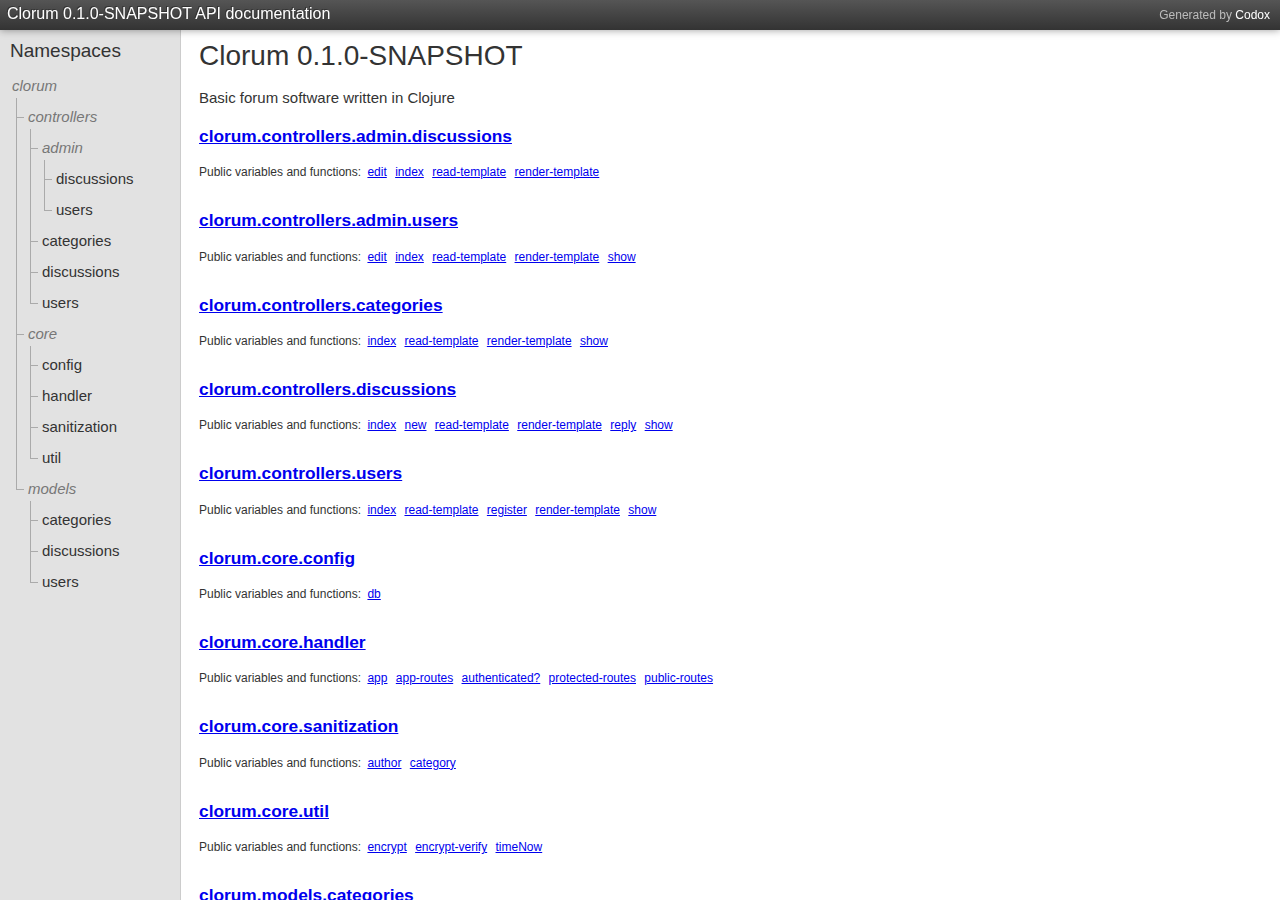
==== doc/index.html @ a508a68e "Add initial documentation" ====
<!DOCTYPE html>
<html><head><meta charset="UTF-8"><link href="css/default.css" rel="stylesheet" type="text/css"><script src="js/jquery.min.js" type="text/javascript"></script><script src="js/page_effects.js" type="text/javascript"></script><title>Clorum 0.1.0-SNAPSHOT API documentation</title></head><body><div id="header"><h2>Generated by <a href="https://github.com/weavejester/codox">Codox</a></h2><h1><a href="index.html">Clorum 0.1.0-SNAPSHOT API documentation</a></h1></div><div class="sidebar" id="namespaces"><h3><a href="index.html"><span class="inner">Namespaces</span></a></h3><ul><li class="depth-1"><div class="no-link"><div class="inner"><span class="tree"><span class="top"></span><span class="bottom"></span></span><span>clorum</span></div></div></li><li class="depth-2"><div class="no-link"><div class="inner"><span class="tree"><span class="top"></span><span class="bottom"></span></span><span>controllers</span></div></div></li><li class="depth-3"><div class="no-link"><div class="inner"><span class="tree"><span class="top"></span><span class="bottom"></span></span><span>admin</span></div></div></li><li class="depth-4 branch"><a href="clorum.controllers.admin.discussions.html"><div class="inner"><span class="tree"><span class="top"></span><span class="bottom"></span></span><span>discussions</span></div></a></li><li class="depth-4"><a href="clorum.controllers.admin.users.html"><div class="inner"><span class="tree"><span class="top"></span><span class="bottom"></span></span><span>users</span></div></a></li><li class="depth-3 branch"><a href="clorum.controllers.categories.html"><div class="inner"><span class="tree" style="top: -83px;"><span class="top" style="height: 92px;"></span><span class="bottom"></span></span><span>categories</span></div></a></li><li class="depth-3 branch"><a href="clorum.controllers.discussions.html"><div class="inner"><span class="tree"><span class="top"></span><span class="bottom"></span></span><span>discussions</span></div></a></li><li class="depth-3"><a href="clorum.controllers.users.html"><div class="inner"><span class="tree"><span class="top"></span><span class="bottom"></span></span><span>users</span></div></a></li><li class="depth-2"><div class="no-link"><div class="inner"><span class="tree" style="top: -207px;"><span class="top" style="height: 216px;"></span><span class="bottom"></span></span><span>core</span></div></div></li><li class="depth-3 branch"><a href="clorum.core.config.html"><div class="inner"><span class="tree"><span class="top"></span><span class="bottom"></span></span><span>config</span></div></a></li><li class="depth-3 branch"><a href="clorum.core.handler.html"><div class="inner"><span class="tree"><span class="top"></span><span class="bottom"></span></span><span>handler</span></div></a></li><li class="depth-3 branch"><a href="clorum.core.sanitization.html"><div class="inner"><span class="tree"><span class="top"></span><span class="bottom"></span></span><span>sanitization</span></div></a></li><li class="depth-3"><a href="clorum.core.util.html"><div class="inner"><span class="tree"><span class="top"></span><span class="bottom"></span></span><span>util</span></div></a></li><li class="depth-2"><div class="no-link"><div class="inner"><span class="tree" style="top: -145px;"><span class="top" style="height: 154px;"></span><span class="bottom"></span></span><span>models</span></div></div></li><li class="depth-3 branch"><a href="clorum.models.categories.html"><div class="inner"><span class="tree"><span class="top"></span><span class="bottom"></span></span><span>categories</span></div></a></li><li class="depth-3 branch"><a href="clorum.models.discussions.html"><div class="inner"><span class="tree"><span class="top"></span><span class="bottom"></span></span><span>discussions</span></div></a></li><li class="depth-3"><a href="clorum.models.users.html"><div class="inner"><span class="tree"><span class="top"></span><span class="bottom"></span></span><span>users</span></div></a></li></ul></div><div class="namespace-index" id="content"><h2>Clorum 0.1.0-SNAPSHOT</h2><div class="doc"><p>Basic forum software written in Clojure</p></div><div class="namespace"><h3><a href="clorum.controllers.admin.discussions.html">clorum.controllers.admin.discussions</a></h3><div class="doc"><pre class="plaintext"></pre></div><div class="index"><p>Public variables and functions:</p><ul><li> <a href="clorum.controllers.admin.discussions.html#var-edit">edit</a> </li><li> <a href="clorum.controllers.admin.discussions.html#var-index">index</a> </li><li> <a href="clorum.controllers.admin.discussions.html#var-read-template">read-template</a> </li><li> <a href="clorum.controllers.admin.discussions.html#var-render-template">render-template</a> </li></ul></div></div><div class="namespace"><h3><a href="clorum.controllers.admin.users.html">clorum.controllers.admin.users</a></h3><div class="doc"><pre class="plaintext"></pre></div><div class="index"><p>Public variables and functions:</p><ul><li> <a href="clorum.controllers.admin.users.html#var-edit">edit</a> </li><li> <a href="clorum.controllers.admin.users.html#var-index">index</a> </li><li> <a href="clorum.controllers.admin.users.html#var-read-template">read-template</a> </li><li> <a href="clorum.controllers.admin.users.html#var-render-template">render-template</a> </li><li> <a href="clorum.controllers.admin.users.html#var-show">show</a> </li></ul></div></div><div class="namespace"><h3><a href="clorum.controllers.categories.html">clorum.controllers.categories</a></h3><div class="doc"><pre class="plaintext"></pre></div><div class="index"><p>Public variables and functions:</p><ul><li> <a href="clorum.controllers.categories.html#var-index">index</a> </li><li> <a href="clorum.controllers.categories.html#var-read-template">read-template</a> </li><li> <a href="clorum.controllers.categories.html#var-render-template">render-template</a> </li><li> <a href="clorum.controllers.categories.html#var-show">show</a> </li></ul></div></div><div class="namespace"><h3><a href="clorum.controllers.discussions.html">clorum.controllers.discussions</a></h3><div class="doc"><pre class="plaintext"></pre></div><div class="index"><p>Public variables and functions:</p><ul><li> <a href="clorum.controllers.discussions.html#var-index">index</a> </li><li> <a href="clorum.controllers.discussions.html#var-new">new</a> </li><li> <a href="clorum.controllers.discussions.html#var-read-template">read-template</a> </li><li> <a href="clorum.controllers.discussions.html#var-render-template">render-template</a> </li><li> <a href="clorum.controllers.discussions.html#var-reply">reply</a> </li><li> <a href="clorum.controllers.discussions.html#var-show">show</a> </li></ul></div></div><div class="namespace"><h3><a href="clorum.controllers.users.html">clorum.controllers.users</a></h3><div class="doc"><pre class="plaintext"></pre></div><div class="index"><p>Public variables and functions:</p><ul><li> <a href="clorum.controllers.users.html#var-index">index</a> </li><li> <a href="clorum.controllers.users.html#var-read-template">read-template</a> </li><li> <a href="clorum.controllers.users.html#var-register">register</a> </li><li> <a href="clorum.controllers.users.html#var-render-template">render-template</a> </li><li> <a href="clorum.controllers.users.html#var-show">show</a> </li></ul></div></div><div class="namespace"><h3><a href="clorum.core.config.html">clorum.core.config</a></h3><div class="doc"><pre class="plaintext"></pre></div><div class="index"><p>Public variables and functions:</p><ul><li> <a href="clorum.core.config.html#var-db">db</a> </li></ul></div></div><div class="namespace"><h3><a href="clorum.core.handler.html">clorum.core.handler</a></h3><div class="doc"><pre class="plaintext"></pre></div><div class="index"><p>Public variables and functions:</p><ul><li> <a href="clorum.core.handler.html#var-app">app</a> </li><li> <a href="clorum.core.handler.html#var-app-routes">app-routes</a> </li><li> <a href="clorum.core.handler.html#var-authenticated.3F">authenticated?</a> </li><li> <a href="clorum.core.handler.html#var-protected-routes">protected-routes</a> </li><li> <a href="clorum.core.handler.html#var-public-routes">public-routes</a> </li></ul></div></div><div class="namespace"><h3><a href="clorum.core.sanitization.html">clorum.core.sanitization</a></h3><div class="doc"><pre class="plaintext"></pre></div><div class="index"><p>Public variables and functions:</p><ul><li> <a href="clorum.core.sanitization.html#var-author">author</a> </li><li> <a href="clorum.core.sanitization.html#var-category">category</a> </li></ul></div></div><div class="namespace"><h3><a href="clorum.core.util.html">clorum.core.util</a></h3><div class="doc"><pre class="plaintext"></pre></div><div class="index"><p>Public variables and functions:</p><ul><li> <a href="clorum.core.util.html#var-encrypt">encrypt</a> </li><li> <a href="clorum.core.util.html#var-encrypt-verify">encrypt-verify</a> </li><li> <a href="clorum.core.util.html#var-timeNow">timeNow</a> </li></ul></div></div><div class="namespace"><h3><a href="clorum.models.categories.html">clorum.models.categories</a></h3><div class="doc"><pre class="plaintext"></pre></div><div class="index"><p>Public variables and functions:</p><ul><li> <a href="clorum.models.categories.html#var-all">all</a> </li><li> <a href="clorum.models.categories.html#var-get">get</a> </li></ul></div></div><div class="namespace"><h3><a href="clorum.models.discussions.html">clorum.models.discussions</a></h3><div class="doc"><pre class="plaintext"></pre></div><div class="index"><p>Public variables and functions:</p><ul><li> <a href="clorum.models.discussions.html#var-all">all</a> </li><li> <a href="clorum.models.discussions.html#var-create">create</a> </li><li> <a href="clorum.models.discussions.html#var-create-reply">create-reply</a> </li><li> <a href="clorum.models.discussions.html#var-db-user">db-user</a> </li><li> <a href="clorum.models.discussions.html#var-delete">delete</a> </li><li> <a href="clorum.models.discussions.html#var-get">get</a> </li><li> <a href="clorum.models.discussions.html#var-get-replies">get-replies</a> </li><li> <a href="clorum.models.discussions.html#var-save">save</a> </li><li> <a href="clorum.models.discussions.html#var-verified.3F">verified?</a> </li></ul></div></div><div class="namespace"><h3><a href="clorum.models.users.html">clorum.models.users</a></h3><div class="doc"><pre class="plaintext"></pre></div><div class="index"><p>Public variables and functions:</p><ul><li> <a href="clorum.models.users.html#var-all">all</a> </li><li> <a href="clorum.models.users.html#var-create">create</a> </li><li> <a href="clorum.models.users.html#var-delete">delete</a> </li><li> <a href="clorum.models.users.html#var-get">get</a> </li><li> <a href="clorum.models.users.html#var-get-by-name">get-by-name</a> </li><li> <a href="clorum.models.users.html#var-save">save</a> </li></ul></div></div></div></body></html>
---- doc/css/default.css ----
body {
   font-family: Helvetica, Arial, sans-serif;
   font-size: 15px;
}

pre, code {
   font-family: Monaco, DejaVu Sans Mono, Consolas, monospace;
   font-size: 9pt;
   margin: 15px 0;
}

h2 {
   font-weight: normal;
   font-size: 28px;
   padding: 10px 0 2px 0;
   margin: 0;
}

#header, #content, .sidebar {
   position: fixed;
}

#header {
   top: 0;
   left: 0;
   right: 0;
   height: 20px;
   background: #444;
   color: #fff;
   padding: 5px 7px;
}

#content {
   top: 30px;
   right: 0;
   bottom: 0;
   overflow: auto;
   background: #fff;
   color: #333;
   padding: 0 18px;
}

.sidebar {
   position: fixed;
   top: 30px;
   bottom: 0;
   overflow: auto;
}

#namespaces {
   background: #e2e2e2;
   border-right: solid 1px #cccccc;
   left: 0;
   width: 250px;
}

#vars {
   background: #f2f2f2;
   border-right: solid 1px #cccccc;
   left: 251px;
   width: 200px;
}

.namespace-index {
   left: 251px;
}

.namespace-docs {
   left: 452px;
}

#header {
   background: -moz-linear-gradient(top, #555 0%, #222 100%);
   background: -webkit-linear-gradient(top, #555 0%, #333 100%);
   background: -o-linear-gradient(top, #555 0%, #222 100%);
   background: -ms-linear-gradient(top, #555 0%, #222 100%);
   background: linear-gradient(top, #555 0%, #222 100%);
   box-shadow: 0 0 8px rgba(0, 0, 0, 0.4);
   z-index: 100;
}

#header h1 {
   margin: 0;
   padding: 0;
   font-size: 12pt;
   font-weight: lighter;
   text-shadow: -1px -1px 0px #333;
}

#header a, .sidebar a {
   display: block;
   text-decoration: none;
}

#header a {
   color: #fff;
}

.sidebar a {
   color: #333;
}

#header h2 {
    float: right;
    font-size: 9pt;
    font-weight: normal;
    margin: 3px 3px;
    padding: 0;
    color: #bbb;
}

#header h2 a {
    display: inline;
}

.sidebar h3 {
   margin: 0;
   padding: 10px 10px 0 10px;
   font-size: 19px;
   font-weight: normal;
}

.sidebar ul {
   padding: 0.5em 0em;
   margin: 0;
}

.sidebar li {
   display: block;
   vertical-align: middle;
}

.sidebar li a, .sidebar li .no-link {
    border-left: 3px solid transparent;
    padding: 0 7px;
    white-space: nowrap;
}

.sidebar li .no-link {
    display: block;
    color: #777;
    font-style: italic;
}

.sidebar li .inner {
    display: inline-block;
    padding-top: 7px;
    height: 24px;
}

.sidebar li a, .sidebar li .tree {
    height: 31px;
}

.depth-1 .inner { padding-left: 2px; }
.depth-2 .inner { padding-left: 6px; }
.depth-3 .inner { padding-left: 20px; }
.depth-4 .inner { padding-left: 34px; }
.depth-5 .inner { padding-left: 48px; }
.depth-6 .inner { padding-left: 62px; }

.sidebar li .tree {
    display: block;
    float: left;
    position: relative;
    top: -10px;
    margin: 0 4px 0 0;
    padding: 0;
}

.sidebar li.depth-1 .tree {
    display: none;
}

.sidebar li .tree .top, .sidebar li .tree .bottom {
    display: block;
    margin: 0;
    padding: 0;
    width: 7px;
}

.sidebar li .tree .top {
    border-left: 1px solid #aaa;
    border-bottom: 1px solid #aaa;
    height: 19px;
}

.sidebar li .tree .bottom {
    height: 22px;
}

.sidebar li.branch .tree .bottom {
    border-left: 1px solid #aaa;
}

#namespaces li.current a {
   border-left: 3px solid #a33;
   color: #a33;
}

#vars li.current a {
   border-left: 3px solid #33a;
   color: #33a;
}

#content h3 {
   font-size: 13pt;
   font-weight: bold;
}

.public h3 {
    margin: 0;
    float: left;
}

.usage {
    clear: both;
}

.public {
    margin: 0;
    border-top: 1px solid #e0e0e0;
    padding-top: 14px;
    padding-bottom: 6px;
}

.public:last-child {
   margin-bottom: 20%;
}

.members .public:last-child {
    margin-bottom: 0;
}

.members {
    margin: 15px 0;
}

.members h4 {
    color: #555;
    font-weight: normal;
    font-variant: small-caps;
    margin: 0 0 5px 0;
}

.members .inner {
    padding-top: 5px;
    padding-left: 12px;
    margin-top: 2px;
    margin-left: 7px;
    border-left: 1px solid #bbb;
}

#content .members .inner h3 {
    font-size: 12pt;
}

.members .public {
    border-top: none;
    margin-top: 0;
    padding-top: 6px;
    padding-bottom: 0;
}

.members .public:first-child {
    padding-top: 0;
}

h4.type,
h4.dynamic,
h4.added,
h4.deprecated {
    float: left;
    margin: 3px 10px 15px 0;
    font-size: 15px;
    font-weight: bold;
    font-variant: small-caps;
}

.public h4.type,
.public h4.dynamic,
.public h4.added,
.public h4.deprecated {
    font-size: 13px;
    font-weight: bold;
    margin: 3px 0 0 10px;
}

.members h4.type,
.members h4.added,
.members h4.deprecated {
    margin-top: 1px;
}

h4.type {
    color: #717171;
}

h4.dynamic {
    color: #9933aa;
}

h4.added {
    color: #508820;
}

h4.deprecated {
    color: #880000;
}

.namespace {
    margin-bottom: 30px;
}

.namespace:last-child {
    margin-bottom: 10%;
}

.index {
    padding: 0;
    font-size: 80%;
    margin: 15px 0;
    line-height: 16px;
}

.index * {
    display: inline;
}

.index p {
    padding-right: 3px;
}

.index li {
    padding-right: 5px;
}

.index ul {
    padding-left: 0;
}

.usage code {
    display: block;
    color: #008;
    margin: 2px 0;
}

.usage code:first-child {
    padding-top: 10px;
}

p {
    margin: 15px 0;
}

.public p:first-child, .public pre.plaintext {
    margin-top: 12px;
}

.doc {
    margin: 0 0 26px 0;
    clear: both;
}

.public .doc {
    margin: 0;
}

.namespace-index .doc {
    margin-bottom: 20px;
}

.namespace-index .namespace .doc {
    margin-bottom: 10px;
}

.markdown {
    line-height: 18px;
    font-size: 14px;
}

.doc, .public, .namespace .index {
    max-width: 680px;
    overflow-x: visible;
}

.markdown code, .src-link a {
    background: #f6f6f6;
    border: 1px solid #e4e4e4;
    border-radius: 2px;
}

.markdown pre {
    background: #f4f4f4;
    border: 1px solid #e0e0e0;
    border-radius: 2px;
    padding: 5px 10px;
    margin: 0 10px;
}

.markdown pre code {
    background: transparent;
    border: none;
}

.doc ul, .doc ol {
    padding-left: 30px;
}

.doc table {
    border-collapse: collapse;
    margin: 0 10px;
}

.doc table td, .doc table th {
    border: 1px solid #dddddd;
    padding: 4px 6px;
}

.doc table th {
    background: #f2f2f2;
}

.doc dl {
    margin: 0 10px 20px 10px;
}

.doc dl dt {
    font-weight: bold;
    margin: 0;
    padding: 3px 0;
    border-bottom: 1px solid #ddd;
}

.doc dl dd {
    padding: 5px 0;
    margin: 0 0 5px 10px;
}

.doc abbr {
    border-bottom: 1px dotted #333;
    font-variant: none
    cursor: help;
}

.src-link {
    margin-bottom: 15px;
}

.src-link a {
    font-size: 70%;
    padding: 1px 4px;
    text-decoration: none;
    color: #5555bb;
}
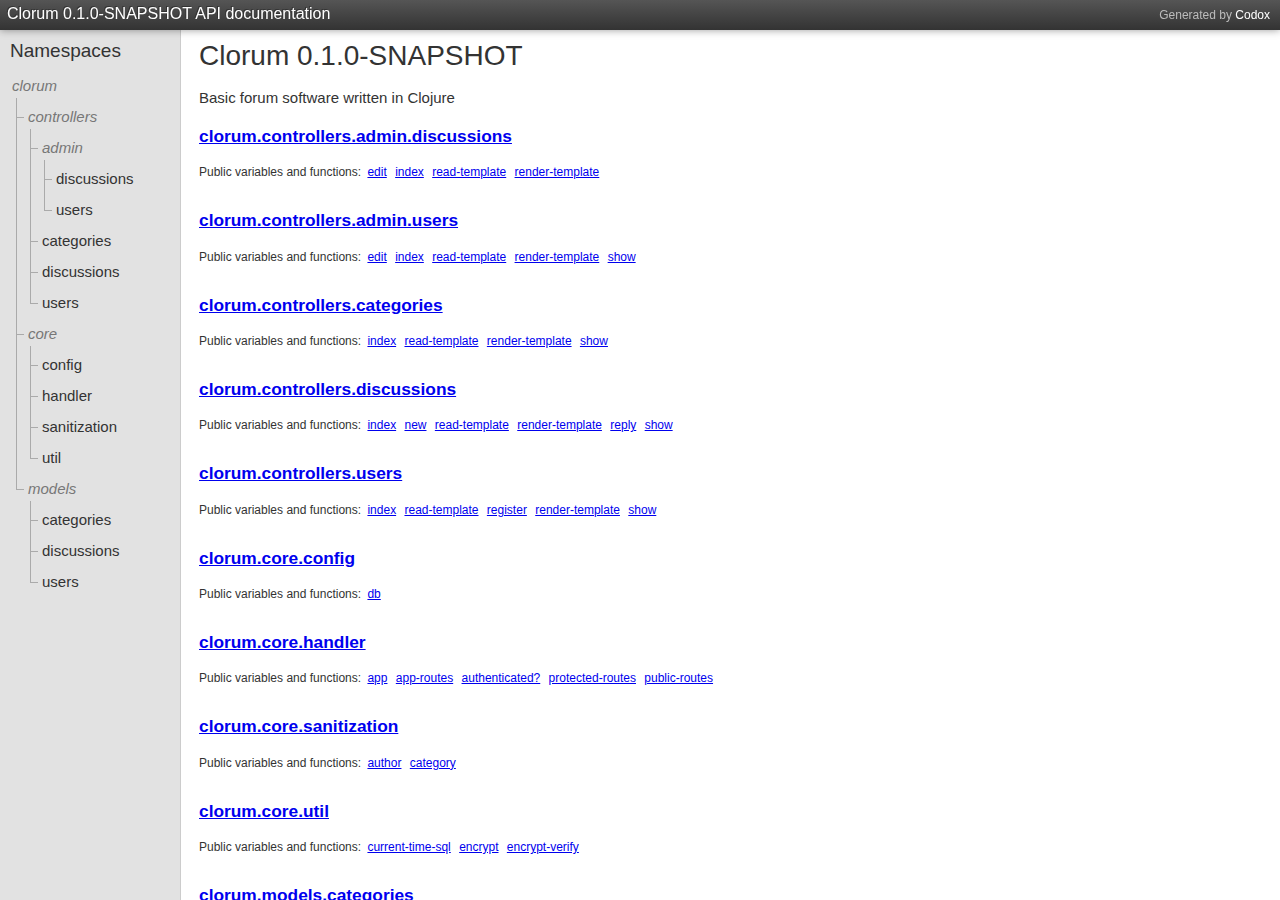
==== commit 95083bde: "Update documentation" ====
--- a/doc/index.html
+++ b/doc/index.html
@@ -1,2 +1,2 @@
 <!DOCTYPE html>
-<html><head><meta charset="UTF-8"><link href="css/default.css" rel="stylesheet" type="text/css"><script src="js/jquery.min.js" type="text/javascript"></script><script src="js/page_effects.js" type="text/javascript"></script><title>Clorum 0.1.0-SNAPSHOT API documentation</title></head><body><div id="header"><h2>Generated by <a href="https://github.com/weavejester/codox">Codox</a></h2><h1><a href="index.html">Clorum 0.1.0-SNAPSHOT API documentation</a></h1></div><div class="sidebar" id="namespaces"><h3><a href="index.html"><span class="inner">Namespaces</span></a></h3><ul><li class="depth-1"><div class="no-link"><div class="inner"><span class="tree"><span class="top"></span><span class="bottom"></span></span><span>clorum</span></div></div></li><li class="depth-2"><div class="no-link"><div class="inner"><span class="tree"><span class="top"></span><span class="bottom"></span></span><span>controllers</span></div></div></li><li class="depth-3"><div class="no-link"><div class="inner"><span class="tree"><span class="top"></span><span class="bottom"></span></span><span>admin</span></div></div></li><li class="depth-4 branch"><a href="clorum.controllers.admin.discussions.html"><div class="inner"><span class="tree"><span class="top"></span><span class="bottom"></span></span><span>discussions</span></div></a></li><li class="depth-4"><a href="clorum.controllers.admin.users.html"><div class="inner"><span class="tree"><span class="top"></span><span class="bottom"></span></span><span>users</span></div></a></li><li class="depth-3 branch"><a href="clorum.controllers.categories.html"><div class="inner"><span class="tree" style="top: -83px;"><span class="top" style="height: 92px;"></span><span class="bottom"></span></span><span>categories</span></div></a></li><li class="depth-3 branch"><a href="clorum.controllers.discussions.html"><div class="inner"><span class="tree"><span class="top"></span><span class="bottom"></span></span><span>discussions</span></div></a></li><li class="depth-3"><a href="clorum.controllers.users.html"><div class="inner"><span class="tree"><span class="top"></span><span class="bottom"></span></span><span>users</span></div></a></li><li class="depth-2"><div class="no-link"><div class="inner"><span class="tree" style="top: -207px;"><span class="top" style="height: 216px;"></span><span class="bottom"></span></span><span>core</span></div></div></li><li class="depth-3 branch"><a href="clorum.core.config.html"><div class="inner"><span class="tree"><span class="top"></span><span class="bottom"></span></span><span>config</span></div></a></li><li class="depth-3 branch"><a href="clorum.core.handler.html"><div class="inner"><span class="tree"><span class="top"></span><span class="bottom"></span></span><span>handler</span></div></a></li><li class="depth-3 branch"><a href="clorum.core.sanitization.html"><div class="inner"><span class="tree"><span class="top"></span><span class="bottom"></span></span><span>sanitization</span></div></a></li><li class="depth-3"><a href="clorum.core.util.html"><div class="inner"><span class="tree"><span class="top"></span><span class="bottom"></span></span><span>util</span></div></a></li><li class="depth-2"><div class="no-link"><div class="inner"><span class="tree" style="top: -145px;"><span class="top" style="height: 154px;"></span><span class="bottom"></span></span><span>models</span></div></div></li><li class="depth-3 branch"><a href="clorum.models.categories.html"><div class="inner"><span class="tree"><span class="top"></span><span class="bottom"></span></span><span>categories</span></div></a></li><li class="depth-3 branch"><a href="clorum.models.discussions.html"><div class="inner"><span class="tree"><span class="top"></span><span class="bottom"></span></span><span>discussions</span></div></a></li><li class="depth-3"><a href="clorum.models.users.html"><div class="inner"><span class="tree"><span class="top"></span><span class="bottom"></span></span><span>users</span></div></a></li></ul></div><div class="namespace-index" id="content"><h2>Clorum 0.1.0-SNAPSHOT</h2><div class="doc"><p>Basic forum software written in Clojure</p></div><div class="namespace"><h3><a href="clorum.controllers.admin.discussions.html">clorum.controllers.admin.discussions</a></h3><div class="doc"><pre class="plaintext"></pre></div><div class="index"><p>Public variables and functions:</p><ul><li> <a href="clorum.controllers.admin.discussions.html#var-edit">edit</a> </li><li> <a href="clorum.controllers.admin.discussions.html#var-index">index</a> </li><li> <a href="clorum.controllers.admin.discussions.html#var-read-template">read-template</a> </li><li> <a href="clorum.controllers.admin.discussions.html#var-render-template">render-template</a> </li></ul></div></div><div class="namespace"><h3><a href="clorum.controllers.admin.users.html">clorum.controllers.admin.users</a></h3><div class="doc"><pre class="plaintext"></pre></div><div class="index"><p>Public variables and functions:</p><ul><li> <a href="clorum.controllers.admin.users.html#var-edit">edit</a> </li><li> <a href="clorum.controllers.admin.users.html#var-index">index</a> </li><li> <a href="clorum.controllers.admin.users.html#var-read-template">read-template</a> </li><li> <a href="clorum.controllers.admin.users.html#var-render-template">render-template</a> </li><li> <a href="clorum.controllers.admin.users.html#var-show">show</a> </li></ul></div></div><div class="namespace"><h3><a href="clorum.controllers.categories.html">clorum.controllers.categories</a></h3><div class="doc"><pre class="plaintext"></pre></div><div class="index"><p>Public variables and functions:</p><ul><li> <a href="clorum.controllers.categories.html#var-index">index</a> </li><li> <a href="clorum.controllers.categories.html#var-read-template">read-template</a> </li><li> <a href="clorum.controllers.categories.html#var-render-template">render-template</a> </li><li> <a href="clorum.controllers.categories.html#var-show">show</a> </li></ul></div></div><div class="namespace"><h3><a href="clorum.controllers.discussions.html">clorum.controllers.discussions</a></h3><div class="doc"><pre class="plaintext"></pre></div><div class="index"><p>Public variables and functions:</p><ul><li> <a href="clorum.controllers.discussions.html#var-index">index</a> </li><li> <a href="clorum.controllers.discussions.html#var-new">new</a> </li><li> <a href="clorum.controllers.discussions.html#var-read-template">read-template</a> </li><li> <a href="clorum.controllers.discussions.html#var-render-template">render-template</a> </li><li> <a href="clorum.controllers.discussions.html#var-reply">reply</a> </li><li> <a href="clorum.controllers.discussions.html#var-show">show</a> </li></ul></div></div><div class="namespace"><h3><a href="clorum.controllers.users.html">clorum.controllers.users</a></h3><div class="doc"><pre class="plaintext"></pre></div><div class="index"><p>Public variables and functions:</p><ul><li> <a href="clorum.controllers.users.html#var-index">index</a> </li><li> <a href="clorum.controllers.users.html#var-read-template">read-template</a> </li><li> <a href="clorum.controllers.users.html#var-register">register</a> </li><li> <a href="clorum.controllers.users.html#var-render-template">render-template</a> </li><li> <a href="clorum.controllers.users.html#var-show">show</a> </li></ul></div></div><div class="namespace"><h3><a href="clorum.core.config.html">clorum.core.config</a></h3><div class="doc"><pre class="plaintext"></pre></div><div class="index"><p>Public variables and functions:</p><ul><li> <a href="clorum.core.config.html#var-db">db</a> </li></ul></div></div><div class="namespace"><h3><a href="clorum.core.handler.html">clorum.core.handler</a></h3><div class="doc"><pre class="plaintext"></pre></div><div class="index"><p>Public variables and functions:</p><ul><li> <a href="clorum.core.handler.html#var-app">app</a> </li><li> <a href="clorum.core.handler.html#var-app-routes">app-routes</a> </li><li> <a href="clorum.core.handler.html#var-authenticated.3F">authenticated?</a> </li><li> <a href="clorum.core.handler.html#var-protected-routes">protected-routes</a> </li><li> <a href="clorum.core.handler.html#var-public-routes">public-routes</a> </li></ul></div></div><div class="namespace"><h3><a href="clorum.core.sanitization.html">clorum.core.sanitization</a></h3><div class="doc"><pre class="plaintext"></pre></div><div class="index"><p>Public variables and functions:</p><ul><li> <a href="clorum.core.sanitization.html#var-author">author</a> </li><li> <a href="clorum.core.sanitization.html#var-category">category</a> </li></ul></div></div><div class="namespace"><h3><a href="clorum.core.util.html">clorum.core.util</a></h3><div class="doc"><pre class="plaintext"></pre></div><div class="index"><p>Public variables and functions:</p><ul><li> <a href="clorum.core.util.html#var-encrypt">encrypt</a> </li><li> <a href="clorum.core.util.html#var-encrypt-verify">encrypt-verify</a> </li><li> <a href="clorum.core.util.html#var-timeNow">timeNow</a> </li></ul></div></div><div class="namespace"><h3><a href="clorum.models.categories.html">clorum.models.categories</a></h3><div class="doc"><pre class="plaintext"></pre></div><div class="index"><p>Public variables and functions:</p><ul><li> <a href="clorum.models.categories.html#var-all">all</a> </li><li> <a href="clorum.models.categories.html#var-get">get</a> </li></ul></div></div><div class="namespace"><h3><a href="clorum.models.discussions.html">clorum.models.discussions</a></h3><div class="doc"><pre class="plaintext"></pre></div><div class="index"><p>Public variables and functions:</p><ul><li> <a href="clorum.models.discussions.html#var-all">all</a> </li><li> <a href="clorum.models.discussions.html#var-create">create</a> </li><li> <a href="clorum.models.discussions.html#var-create-reply">create-reply</a> </li><li> <a href="clorum.models.discussions.html#var-db-user">db-user</a> </li><li> <a href="clorum.models.discussions.html#var-delete">delete</a> </li><li> <a href="clorum.models.discussions.html#var-get">get</a> </li><li> <a href="clorum.models.discussions.html#var-get-replies">get-replies</a> </li><li> <a href="clorum.models.discussions.html#var-save">save</a> </li><li> <a href="clorum.models.discussions.html#var-verified.3F">verified?</a> </li></ul></div></div><div class="namespace"><h3><a href="clorum.models.users.html">clorum.models.users</a></h3><div class="doc"><pre class="plaintext"></pre></div><div class="index"><p>Public variables and functions:</p><ul><li> <a href="clorum.models.users.html#var-all">all</a> </li><li> <a href="clorum.models.users.html#var-create">create</a> </li><li> <a href="clorum.models.users.html#var-delete">delete</a> </li><li> <a href="clorum.models.users.html#var-get">get</a> </li><li> <a href="clorum.models.users.html#var-get-by-name">get-by-name</a> </li><li> <a href="clorum.models.users.html#var-save">save</a> </li></ul></div></div></div></body></html>+<html><head><meta charset="UTF-8"><link href="css/default.css" rel="stylesheet" type="text/css"><script src="js/jquery.min.js" type="text/javascript"></script><script src="js/page_effects.js" type="text/javascript"></script><title>Clorum 0.1.0-SNAPSHOT API documentation</title></head><body><div id="header"><h2>Generated by <a href="https://github.com/weavejester/codox">Codox</a></h2><h1><a href="index.html">Clorum 0.1.0-SNAPSHOT API documentation</a></h1></div><div class="sidebar" id="namespaces"><h3><a href="index.html"><span class="inner">Namespaces</span></a></h3><ul><li class="depth-1"><div class="no-link"><div class="inner"><span class="tree"><span class="top"></span><span class="bottom"></span></span><span>clorum</span></div></div></li><li class="depth-2"><div class="no-link"><div class="inner"><span class="tree"><span class="top"></span><span class="bottom"></span></span><span>controllers</span></div></div></li><li class="depth-3"><div class="no-link"><div class="inner"><span class="tree"><span class="top"></span><span class="bottom"></span></span><span>admin</span></div></div></li><li class="depth-4 branch"><a href="clorum.controllers.admin.discussions.html"><div class="inner"><span class="tree"><span class="top"></span><span class="bottom"></span></span><span>discussions</span></div></a></li><li class="depth-4"><a href="clorum.controllers.admin.users.html"><div class="inner"><span class="tree"><span class="top"></span><span class="bottom"></span></span><span>users</span></div></a></li><li class="depth-3 branch"><a href="clorum.controllers.categories.html"><div class="inner"><span class="tree" style="top: -83px;"><span class="top" style="height: 92px;"></span><span class="bottom"></span></span><span>categories</span></div></a></li><li class="depth-3 branch"><a href="clorum.controllers.discussions.html"><div class="inner"><span class="tree"><span class="top"></span><span class="bottom"></span></span><span>discussions</span></div></a></li><li class="depth-3"><a href="clorum.controllers.users.html"><div class="inner"><span class="tree"><span class="top"></span><span class="bottom"></span></span><span>users</span></div></a></li><li class="depth-2"><div class="no-link"><div class="inner"><span class="tree" style="top: -207px;"><span class="top" style="height: 216px;"></span><span class="bottom"></span></span><span>core</span></div></div></li><li class="depth-3 branch"><a href="clorum.core.config.html"><div class="inner"><span class="tree"><span class="top"></span><span class="bottom"></span></span><span>config</span></div></a></li><li class="depth-3 branch"><a href="clorum.core.handler.html"><div class="inner"><span class="tree"><span class="top"></span><span class="bottom"></span></span><span>handler</span></div></a></li><li class="depth-3 branch"><a href="clorum.core.sanitization.html"><div class="inner"><span class="tree"><span class="top"></span><span class="bottom"></span></span><span>sanitization</span></div></a></li><li class="depth-3"><a href="clorum.core.util.html"><div class="inner"><span class="tree"><span class="top"></span><span class="bottom"></span></span><span>util</span></div></a></li><li class="depth-2"><div class="no-link"><div class="inner"><span class="tree" style="top: -145px;"><span class="top" style="height: 154px;"></span><span class="bottom"></span></span><span>models</span></div></div></li><li class="depth-3 branch"><a href="clorum.models.categories.html"><div class="inner"><span class="tree"><span class="top"></span><span class="bottom"></span></span><span>categories</span></div></a></li><li class="depth-3 branch"><a href="clorum.models.discussions.html"><div class="inner"><span class="tree"><span class="top"></span><span class="bottom"></span></span><span>discussions</span></div></a></li><li class="depth-3"><a href="clorum.models.users.html"><div class="inner"><span class="tree"><span class="top"></span><span class="bottom"></span></span><span>users</span></div></a></li></ul></div><div class="namespace-index" id="content"><h2>Clorum 0.1.0-SNAPSHOT</h2><div class="doc"><p>Basic forum software written in Clojure</p></div><div class="namespace"><h3><a href="clorum.controllers.admin.discussions.html">clorum.controllers.admin.discussions</a></h3><div class="doc"><pre class="plaintext"></pre></div><div class="index"><p>Public variables and functions:</p><ul><li> <a href="clorum.controllers.admin.discussions.html#var-edit">edit</a> </li><li> <a href="clorum.controllers.admin.discussions.html#var-index">index</a> </li><li> <a href="clorum.controllers.admin.discussions.html#var-read-template">read-template</a> </li><li> <a href="clorum.controllers.admin.discussions.html#var-render-template">render-template</a> </li></ul></div></div><div class="namespace"><h3><a href="clorum.controllers.admin.users.html">clorum.controllers.admin.users</a></h3><div class="doc"><pre class="plaintext"></pre></div><div class="index"><p>Public variables and functions:</p><ul><li> <a href="clorum.controllers.admin.users.html#var-edit">edit</a> </li><li> <a href="clorum.controllers.admin.users.html#var-index">index</a> </li><li> <a href="clorum.controllers.admin.users.html#var-read-template">read-template</a> </li><li> <a href="clorum.controllers.admin.users.html#var-render-template">render-template</a> </li><li> <a href="clorum.controllers.admin.users.html#var-show">show</a> </li></ul></div></div><div class="namespace"><h3><a href="clorum.controllers.categories.html">clorum.controllers.categories</a></h3><div class="doc"><pre class="plaintext"></pre></div><div class="index"><p>Public variables and functions:</p><ul><li> <a href="clorum.controllers.categories.html#var-index">index</a> </li><li> <a href="clorum.controllers.categories.html#var-read-template">read-template</a> </li><li> <a href="clorum.controllers.categories.html#var-render-template">render-template</a> </li><li> <a href="clorum.controllers.categories.html#var-show">show</a> </li></ul></div></div><div class="namespace"><h3><a href="clorum.controllers.discussions.html">clorum.controllers.discussions</a></h3><div class="doc"><pre class="plaintext"></pre></div><div class="index"><p>Public variables and functions:</p><ul><li> <a href="clorum.controllers.discussions.html#var-index">index</a> </li><li> <a href="clorum.controllers.discussions.html#var-new">new</a> </li><li> <a href="clorum.controllers.discussions.html#var-read-template">read-template</a> </li><li> <a href="clorum.controllers.discussions.html#var-render-template">render-template</a> </li><li> <a href="clorum.controllers.discussions.html#var-reply">reply</a> </li><li> <a href="clorum.controllers.discussions.html#var-show">show</a> </li></ul></div></div><div class="namespace"><h3><a href="clorum.controllers.users.html">clorum.controllers.users</a></h3><div class="doc"><pre class="plaintext"></pre></div><div class="index"><p>Public variables and functions:</p><ul><li> <a href="clorum.controllers.users.html#var-index">index</a> </li><li> <a href="clorum.controllers.users.html#var-read-template">read-template</a> </li><li> <a href="clorum.controllers.users.html#var-register">register</a> </li><li> <a href="clorum.controllers.users.html#var-render-template">render-template</a> </li><li> <a href="clorum.controllers.users.html#var-show">show</a> </li></ul></div></div><div class="namespace"><h3><a href="clorum.core.config.html">clorum.core.config</a></h3><div class="doc"><pre class="plaintext"></pre></div><div class="index"><p>Public variables and functions:</p><ul><li> <a href="clorum.core.config.html#var-db">db</a> </li></ul></div></div><div class="namespace"><h3><a href="clorum.core.handler.html">clorum.core.handler</a></h3><div class="doc"><pre class="plaintext"></pre></div><div class="index"><p>Public variables and functions:</p><ul><li> <a href="clorum.core.handler.html#var-app">app</a> </li><li> <a href="clorum.core.handler.html#var-app-routes">app-routes</a> </li><li> <a href="clorum.core.handler.html#var-authenticated.3F">authenticated?</a> </li><li> <a href="clorum.core.handler.html#var-protected-routes">protected-routes</a> </li><li> <a href="clorum.core.handler.html#var-public-routes">public-routes</a> </li></ul></div></div><div class="namespace"><h3><a href="clorum.core.sanitization.html">clorum.core.sanitization</a></h3><div class="doc"><pre class="plaintext"></pre></div><div class="index"><p>Public variables and functions:</p><ul><li> <a href="clorum.core.sanitization.html#var-author">author</a> </li><li> <a href="clorum.core.sanitization.html#var-category">category</a> </li></ul></div></div><div class="namespace"><h3><a href="clorum.core.util.html">clorum.core.util</a></h3><div class="doc"><pre class="plaintext"></pre></div><div class="index"><p>Public variables and functions:</p><ul><li> <a href="clorum.core.util.html#var-current-time-sql">current-time-sql</a> </li><li> <a href="clorum.core.util.html#var-encrypt">encrypt</a> </li><li> <a href="clorum.core.util.html#var-encrypt-verify">encrypt-verify</a> </li></ul></div></div><div class="namespace"><h3><a href="clorum.models.categories.html">clorum.models.categories</a></h3><div class="doc"><pre class="plaintext"></pre></div><div class="index"><p>Public variables and functions:</p><ul><li> <a href="clorum.models.categories.html#var-all">all</a> </li><li> <a href="clorum.models.categories.html#var-get">get</a> </li></ul></div></div><div class="namespace"><h3><a href="clorum.models.discussions.html">clorum.models.discussions</a></h3><div class="doc"><pre class="plaintext"></pre></div><div class="index"><p>Public variables and functions:</p><ul><li> <a href="clorum.models.discussions.html#var-all">all</a> </li><li> <a href="clorum.models.discussions.html#var-create">create</a> </li><li> <a href="clorum.models.discussions.html#var-create-reply">create-reply</a> </li><li> <a href="clorum.models.discussions.html#var-db-user">db-user</a> </li><li> <a href="clorum.models.discussions.html#var-delete">delete</a> </li><li> <a href="clorum.models.discussions.html#var-get">get</a> </li><li> <a href="clorum.models.discussions.html#var-get-replies">get-replies</a> </li><li> <a href="clorum.models.discussions.html#var-save">save</a> </li><li> <a href="clorum.models.discussions.html#var-verified.3F">verified?</a> </li></ul></div></div><div class="namespace"><h3><a href="clorum.models.users.html">clorum.models.users</a></h3><div class="doc"><pre class="plaintext"></pre></div><div class="index"><p>Public variables and functions:</p><ul><li> <a href="clorum.models.users.html#var-all">all</a> </li><li> <a href="clorum.models.users.html#var-create">create</a> </li><li> <a href="clorum.models.users.html#var-delete">delete</a> </li><li> <a href="clorum.models.users.html#var-get">get</a> </li><li> <a href="clorum.models.users.html#var-get-by-name">get-by-name</a> </li><li> <a href="clorum.models.users.html#var-save">save</a> </li></ul></div></div></div></body></html>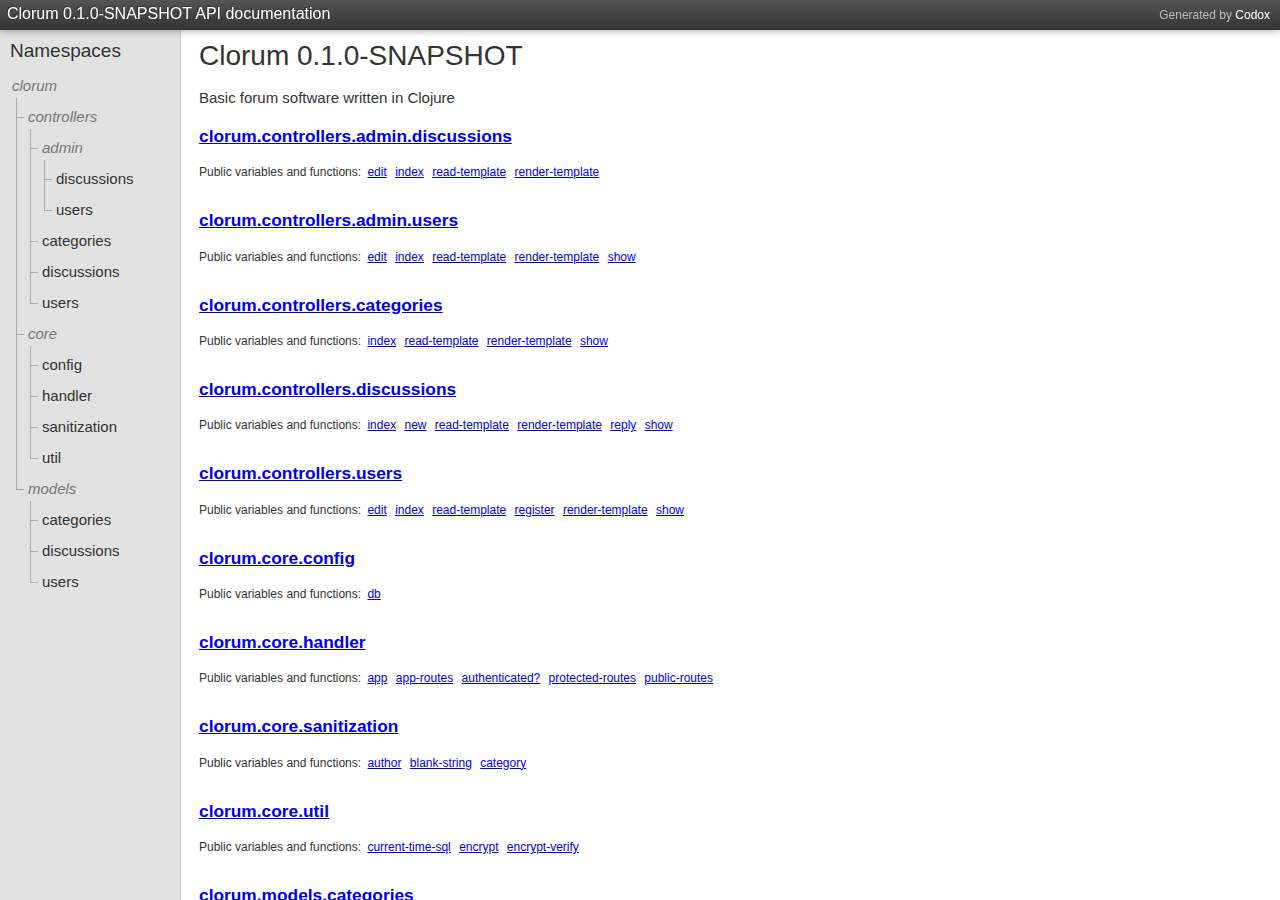
==== commit 05026b0b: "Update documentation" ====
--- a/doc/index.html
+++ b/doc/index.html
@@ -1,2 +1,2 @@
 <!DOCTYPE html>
-<html><head><meta charset="UTF-8"><link href="css/default.css" rel="stylesheet" type="text/css"><script src="js/jquery.min.js" type="text/javascript"></script><script src="js/page_effects.js" type="text/javascript"></script><title>Clorum 0.1.0-SNAPSHOT API documentation</title></head><body><div id="header"><h2>Generated by <a href="https://github.com/weavejester/codox">Codox</a></h2><h1><a href="index.html">Clorum 0.1.0-SNAPSHOT API documentation</a></h1></div><div class="sidebar" id="namespaces"><h3><a href="index.html"><span class="inner">Namespaces</span></a></h3><ul><li class="depth-1"><div class="no-link"><div class="inner"><span class="tree"><span class="top"></span><span class="bottom"></span></span><span>clorum</span></div></div></li><li class="depth-2"><div class="no-link"><div class="inner"><span class="tree"><span class="top"></span><span class="bottom"></span></span><span>controllers</span></div></div></li><li class="depth-3"><div class="no-link"><div class="inner"><span class="tree"><span class="top"></span><span class="bottom"></span></span><span>admin</span></div></div></li><li class="depth-4 branch"><a href="clorum.controllers.admin.discussions.html"><div class="inner"><span class="tree"><span class="top"></span><span class="bottom"></span></span><span>discussions</span></div></a></li><li class="depth-4"><a href="clorum.controllers.admin.users.html"><div class="inner"><span class="tree"><span class="top"></span><span class="bottom"></span></span><span>users</span></div></a></li><li class="depth-3 branch"><a href="clorum.controllers.categories.html"><div class="inner"><span class="tree" style="top: -83px;"><span class="top" style="height: 92px;"></span><span class="bottom"></span></span><span>categories</span></div></a></li><li class="depth-3 branch"><a href="clorum.controllers.discussions.html"><div class="inner"><span class="tree"><span class="top"></span><span class="bottom"></span></span><span>discussions</span></div></a></li><li class="depth-3"><a href="clorum.controllers.users.html"><div class="inner"><span class="tree"><span class="top"></span><span class="bottom"></span></span><span>users</span></div></a></li><li class="depth-2"><div class="no-link"><div class="inner"><span class="tree" style="top: -207px;"><span class="top" style="height: 216px;"></span><span class="bottom"></span></span><span>core</span></div></div></li><li class="depth-3 branch"><a href="clorum.core.config.html"><div class="inner"><span class="tree"><span class="top"></span><span class="bottom"></span></span><span>config</span></div></a></li><li class="depth-3 branch"><a href="clorum.core.handler.html"><div class="inner"><span class="tree"><span class="top"></span><span class="bottom"></span></span><span>handler</span></div></a></li><li class="depth-3 branch"><a href="clorum.core.sanitization.html"><div class="inner"><span class="tree"><span class="top"></span><span class="bottom"></span></span><span>sanitization</span></div></a></li><li class="depth-3"><a href="clorum.core.util.html"><div class="inner"><span class="tree"><span class="top"></span><span class="bottom"></span></span><span>util</span></div></a></li><li class="depth-2"><div class="no-link"><div class="inner"><span class="tree" style="top: -145px;"><span class="top" style="height: 154px;"></span><span class="bottom"></span></span><span>models</span></div></div></li><li class="depth-3 branch"><a href="clorum.models.categories.html"><div class="inner"><span class="tree"><span class="top"></span><span class="bottom"></span></span><span>categories</span></div></a></li><li class="depth-3 branch"><a href="clorum.models.discussions.html"><div class="inner"><span class="tree"><span class="top"></span><span class="bottom"></span></span><span>discussions</span></div></a></li><li class="depth-3"><a href="clorum.models.users.html"><div class="inner"><span class="tree"><span class="top"></span><span class="bottom"></span></span><span>users</span></div></a></li></ul></div><div class="namespace-index" id="content"><h2>Clorum 0.1.0-SNAPSHOT</h2><div class="doc"><p>Basic forum software written in Clojure</p></div><div class="namespace"><h3><a href="clorum.controllers.admin.discussions.html">clorum.controllers.admin.discussions</a></h3><div class="doc"><pre class="plaintext"></pre></div><div class="index"><p>Public variables and functions:</p><ul><li> <a href="clorum.controllers.admin.discussions.html#var-edit">edit</a> </li><li> <a href="clorum.controllers.admin.discussions.html#var-index">index</a> </li><li> <a href="clorum.controllers.admin.discussions.html#var-read-template">read-template</a> </li><li> <a href="clorum.controllers.admin.discussions.html#var-render-template">render-template</a> </li></ul></div></div><div class="namespace"><h3><a href="clorum.controllers.admin.users.html">clorum.controllers.admin.users</a></h3><div class="doc"><pre class="plaintext"></pre></div><div class="index"><p>Public variables and functions:</p><ul><li> <a href="clorum.controllers.admin.users.html#var-edit">edit</a> </li><li> <a href="clorum.controllers.admin.users.html#var-index">index</a> </li><li> <a href="clorum.controllers.admin.users.html#var-read-template">read-template</a> </li><li> <a href="clorum.controllers.admin.users.html#var-render-template">render-template</a> </li><li> <a href="clorum.controllers.admin.users.html#var-show">show</a> </li></ul></div></div><div class="namespace"><h3><a href="clorum.controllers.categories.html">clorum.controllers.categories</a></h3><div class="doc"><pre class="plaintext"></pre></div><div class="index"><p>Public variables and functions:</p><ul><li> <a href="clorum.controllers.categories.html#var-index">index</a> </li><li> <a href="clorum.controllers.categories.html#var-read-template">read-template</a> </li><li> <a href="clorum.controllers.categories.html#var-render-template">render-template</a> </li><li> <a href="clorum.controllers.categories.html#var-show">show</a> </li></ul></div></div><div class="namespace"><h3><a href="clorum.controllers.discussions.html">clorum.controllers.discussions</a></h3><div class="doc"><pre class="plaintext"></pre></div><div class="index"><p>Public variables and functions:</p><ul><li> <a href="clorum.controllers.discussions.html#var-index">index</a> </li><li> <a href="clorum.controllers.discussions.html#var-new">new</a> </li><li> <a href="clorum.controllers.discussions.html#var-read-template">read-template</a> </li><li> <a href="clorum.controllers.discussions.html#var-render-template">render-template</a> </li><li> <a href="clorum.controllers.discussions.html#var-reply">reply</a> </li><li> <a href="clorum.controllers.discussions.html#var-show">show</a> </li></ul></div></div><div class="namespace"><h3><a href="clorum.controllers.users.html">clorum.controllers.users</a></h3><div class="doc"><pre class="plaintext"></pre></div><div class="index"><p>Public variables and functions:</p><ul><li> <a href="clorum.controllers.users.html#var-index">index</a> </li><li> <a href="clorum.controllers.users.html#var-read-template">read-template</a> </li><li> <a href="clorum.controllers.users.html#var-register">register</a> </li><li> <a href="clorum.controllers.users.html#var-render-template">render-template</a> </li><li> <a href="clorum.controllers.users.html#var-show">show</a> </li></ul></div></div><div class="namespace"><h3><a href="clorum.core.config.html">clorum.core.config</a></h3><div class="doc"><pre class="plaintext"></pre></div><div class="index"><p>Public variables and functions:</p><ul><li> <a href="clorum.core.config.html#var-db">db</a> </li></ul></div></div><div class="namespace"><h3><a href="clorum.core.handler.html">clorum.core.handler</a></h3><div class="doc"><pre class="plaintext"></pre></div><div class="index"><p>Public variables and functions:</p><ul><li> <a href="clorum.core.handler.html#var-app">app</a> </li><li> <a href="clorum.core.handler.html#var-app-routes">app-routes</a> </li><li> <a href="clorum.core.handler.html#var-authenticated.3F">authenticated?</a> </li><li> <a href="clorum.core.handler.html#var-protected-routes">protected-routes</a> </li><li> <a href="clorum.core.handler.html#var-public-routes">public-routes</a> </li></ul></div></div><div class="namespace"><h3><a href="clorum.core.sanitization.html">clorum.core.sanitization</a></h3><div class="doc"><pre class="plaintext"></pre></div><div class="index"><p>Public variables and functions:</p><ul><li> <a href="clorum.core.sanitization.html#var-author">author</a> </li><li> <a href="clorum.core.sanitization.html#var-category">category</a> </li></ul></div></div><div class="namespace"><h3><a href="clorum.core.util.html">clorum.core.util</a></h3><div class="doc"><pre class="plaintext"></pre></div><div class="index"><p>Public variables and functions:</p><ul><li> <a href="clorum.core.util.html#var-current-time-sql">current-time-sql</a> </li><li> <a href="clorum.core.util.html#var-encrypt">encrypt</a> </li><li> <a href="clorum.core.util.html#var-encrypt-verify">encrypt-verify</a> </li></ul></div></div><div class="namespace"><h3><a href="clorum.models.categories.html">clorum.models.categories</a></h3><div class="doc"><pre class="plaintext"></pre></div><div class="index"><p>Public variables and functions:</p><ul><li> <a href="clorum.models.categories.html#var-all">all</a> </li><li> <a href="clorum.models.categories.html#var-get">get</a> </li></ul></div></div><div class="namespace"><h3><a href="clorum.models.discussions.html">clorum.models.discussions</a></h3><div class="doc"><pre class="plaintext"></pre></div><div class="index"><p>Public variables and functions:</p><ul><li> <a href="clorum.models.discussions.html#var-all">all</a> </li><li> <a href="clorum.models.discussions.html#var-create">create</a> </li><li> <a href="clorum.models.discussions.html#var-create-reply">create-reply</a> </li><li> <a href="clorum.models.discussions.html#var-db-user">db-user</a> </li><li> <a href="clorum.models.discussions.html#var-delete">delete</a> </li><li> <a href="clorum.models.discussions.html#var-get">get</a> </li><li> <a href="clorum.models.discussions.html#var-get-replies">get-replies</a> </li><li> <a href="clorum.models.discussions.html#var-save">save</a> </li><li> <a href="clorum.models.discussions.html#var-verified.3F">verified?</a> </li></ul></div></div><div class="namespace"><h3><a href="clorum.models.users.html">clorum.models.users</a></h3><div class="doc"><pre class="plaintext"></pre></div><div class="index"><p>Public variables and functions:</p><ul><li> <a href="clorum.models.users.html#var-all">all</a> </li><li> <a href="clorum.models.users.html#var-create">create</a> </li><li> <a href="clorum.models.users.html#var-delete">delete</a> </li><li> <a href="clorum.models.users.html#var-get">get</a> </li><li> <a href="clorum.models.users.html#var-get-by-name">get-by-name</a> </li><li> <a href="clorum.models.users.html#var-save">save</a> </li></ul></div></div></div></body></html>+<html><head><meta charset="UTF-8"><link href="css/default.css" rel="stylesheet" type="text/css"><script src="js/jquery.min.js" type="text/javascript"></script><script src="js/page_effects.js" type="text/javascript"></script><title>Clorum 0.1.0-SNAPSHOT API documentation</title></head><body><div id="header"><h2>Generated by <a href="https://github.com/weavejester/codox">Codox</a></h2><h1><a href="index.html">Clorum 0.1.0-SNAPSHOT API documentation</a></h1></div><div class="sidebar" id="namespaces"><h3><a href="index.html"><span class="inner">Namespaces</span></a></h3><ul><li class="depth-1"><div class="no-link"><div class="inner"><span class="tree"><span class="top"></span><span class="bottom"></span></span><span>clorum</span></div></div></li><li class="depth-2"><div class="no-link"><div class="inner"><span class="tree"><span class="top"></span><span class="bottom"></span></span><span>controllers</span></div></div></li><li class="depth-3"><div class="no-link"><div class="inner"><span class="tree"><span class="top"></span><span class="bottom"></span></span><span>admin</span></div></div></li><li class="depth-4 branch"><a href="clorum.controllers.admin.discussions.html"><div class="inner"><span class="tree"><span class="top"></span><span class="bottom"></span></span><span>discussions</span></div></a></li><li class="depth-4"><a href="clorum.controllers.admin.users.html"><div class="inner"><span class="tree"><span class="top"></span><span class="bottom"></span></span><span>users</span></div></a></li><li class="depth-3 branch"><a href="clorum.controllers.categories.html"><div class="inner"><span class="tree" style="top: -83px;"><span class="top" style="height: 92px;"></span><span class="bottom"></span></span><span>categories</span></div></a></li><li class="depth-3 branch"><a href="clorum.controllers.discussions.html"><div class="inner"><span class="tree"><span class="top"></span><span class="bottom"></span></span><span>discussions</span></div></a></li><li class="depth-3"><a href="clorum.controllers.users.html"><div class="inner"><span class="tree"><span class="top"></span><span class="bottom"></span></span><span>users</span></div></a></li><li class="depth-2"><div class="no-link"><div class="inner"><span class="tree" style="top: -207px;"><span class="top" style="height: 216px;"></span><span class="bottom"></span></span><span>core</span></div></div></li><li class="depth-3 branch"><a href="clorum.core.config.html"><div class="inner"><span class="tree"><span class="top"></span><span class="bottom"></span></span><span>config</span></div></a></li><li class="depth-3 branch"><a href="clorum.core.handler.html"><div class="inner"><span class="tree"><span class="top"></span><span class="bottom"></span></span><span>handler</span></div></a></li><li class="depth-3 branch"><a href="clorum.core.sanitization.html"><div class="inner"><span class="tree"><span class="top"></span><span class="bottom"></span></span><span>sanitization</span></div></a></li><li class="depth-3"><a href="clorum.core.util.html"><div class="inner"><span class="tree"><span class="top"></span><span class="bottom"></span></span><span>util</span></div></a></li><li class="depth-2"><div class="no-link"><div class="inner"><span class="tree" style="top: -145px;"><span class="top" style="height: 154px;"></span><span class="bottom"></span></span><span>models</span></div></div></li><li class="depth-3 branch"><a href="clorum.models.categories.html"><div class="inner"><span class="tree"><span class="top"></span><span class="bottom"></span></span><span>categories</span></div></a></li><li class="depth-3 branch"><a href="clorum.models.discussions.html"><div class="inner"><span class="tree"><span class="top"></span><span class="bottom"></span></span><span>discussions</span></div></a></li><li class="depth-3"><a href="clorum.models.users.html"><div class="inner"><span class="tree"><span class="top"></span><span class="bottom"></span></span><span>users</span></div></a></li></ul></div><div class="namespace-index" id="content"><h2>Clorum 0.1.0-SNAPSHOT</h2><div class="doc"><p>Basic forum software written in Clojure</p></div><div class="namespace"><h3><a href="clorum.controllers.admin.discussions.html">clorum.controllers.admin.discussions</a></h3><div class="doc"><pre class="plaintext"></pre></div><div class="index"><p>Public variables and functions:</p><ul><li> <a href="clorum.controllers.admin.discussions.html#var-edit">edit</a> </li><li> <a href="clorum.controllers.admin.discussions.html#var-index">index</a> </li><li> <a href="clorum.controllers.admin.discussions.html#var-read-template">read-template</a> </li><li> <a href="clorum.controllers.admin.discussions.html#var-render-template">render-template</a> </li></ul></div></div><div class="namespace"><h3><a href="clorum.controllers.admin.users.html">clorum.controllers.admin.users</a></h3><div class="doc"><pre class="plaintext"></pre></div><div class="index"><p>Public variables and functions:</p><ul><li> <a href="clorum.controllers.admin.users.html#var-edit">edit</a> </li><li> <a href="clorum.controllers.admin.users.html#var-index">index</a> </li><li> <a href="clorum.controllers.admin.users.html#var-read-template">read-template</a> </li><li> <a href="clorum.controllers.admin.users.html#var-render-template">render-template</a> </li><li> <a href="clorum.controllers.admin.users.html#var-show">show</a> </li></ul></div></div><div class="namespace"><h3><a href="clorum.controllers.categories.html">clorum.controllers.categories</a></h3><div class="doc"><pre class="plaintext"></pre></div><div class="index"><p>Public variables and functions:</p><ul><li> <a href="clorum.controllers.categories.html#var-index">index</a> </li><li> <a href="clorum.controllers.categories.html#var-read-template">read-template</a> </li><li> <a href="clorum.controllers.categories.html#var-render-template">render-template</a> </li><li> <a href="clorum.controllers.categories.html#var-show">show</a> </li></ul></div></div><div class="namespace"><h3><a href="clorum.controllers.discussions.html">clorum.controllers.discussions</a></h3><div class="doc"><pre class="plaintext"></pre></div><div class="index"><p>Public variables and functions:</p><ul><li> <a href="clorum.controllers.discussions.html#var-index">index</a> </li><li> <a href="clorum.controllers.discussions.html#var-new">new</a> </li><li> <a href="clorum.controllers.discussions.html#var-read-template">read-template</a> </li><li> <a href="clorum.controllers.discussions.html#var-render-template">render-template</a> </li><li> <a href="clorum.controllers.discussions.html#var-reply">reply</a> </li><li> <a href="clorum.controllers.discussions.html#var-show">show</a> </li></ul></div></div><div class="namespace"><h3><a href="clorum.controllers.users.html">clorum.controllers.users</a></h3><div class="doc"><pre class="plaintext"></pre></div><div class="index"><p>Public variables and functions:</p><ul><li> <a href="clorum.controllers.users.html#var-edit">edit</a> </li><li> <a href="clorum.controllers.users.html#var-index">index</a> </li><li> <a href="clorum.controllers.users.html#var-read-template">read-template</a> </li><li> <a href="clorum.controllers.users.html#var-register">register</a> </li><li> <a href="clorum.controllers.users.html#var-render-template">render-template</a> </li><li> <a href="clorum.controllers.users.html#var-show">show</a> </li></ul></div></div><div class="namespace"><h3><a href="clorum.core.config.html">clorum.core.config</a></h3><div class="doc"><pre class="plaintext"></pre></div><div class="index"><p>Public variables and functions:</p><ul><li> <a href="clorum.core.config.html#var-db">db</a> </li></ul></div></div><div class="namespace"><h3><a href="clorum.core.handler.html">clorum.core.handler</a></h3><div class="doc"><pre class="plaintext"></pre></div><div class="index"><p>Public variables and functions:</p><ul><li> <a href="clorum.core.handler.html#var-app">app</a> </li><li> <a href="clorum.core.handler.html#var-app-routes">app-routes</a> </li><li> <a href="clorum.core.handler.html#var-authenticated.3F">authenticated?</a> </li><li> <a href="clorum.core.handler.html#var-protected-routes">protected-routes</a> </li><li> <a href="clorum.core.handler.html#var-public-routes">public-routes</a> </li></ul></div></div><div class="namespace"><h3><a href="clorum.core.sanitization.html">clorum.core.sanitization</a></h3><div class="doc"><pre class="plaintext"></pre></div><div class="index"><p>Public variables and functions:</p><ul><li> <a href="clorum.core.sanitization.html#var-author">author</a> </li><li> <a href="clorum.core.sanitization.html#var-blank-string">blank-string</a> </li><li> <a href="clorum.core.sanitization.html#var-category">category</a> </li></ul></div></div><div class="namespace"><h3><a href="clorum.core.util.html">clorum.core.util</a></h3><div class="doc"><pre class="plaintext"></pre></div><div class="index"><p>Public variables and functions:</p><ul><li> <a href="clorum.core.util.html#var-current-time-sql">current-time-sql</a> </li><li> <a href="clorum.core.util.html#var-encrypt">encrypt</a> </li><li> <a href="clorum.core.util.html#var-encrypt-verify">encrypt-verify</a> </li></ul></div></div><div class="namespace"><h3><a href="clorum.models.categories.html">clorum.models.categories</a></h3><div class="doc"><pre class="plaintext"></pre></div><div class="index"><p>Public variables and functions:</p><ul><li> <a href="clorum.models.categories.html#var-all">all</a> </li><li> <a href="clorum.models.categories.html#var-get">get</a> </li></ul></div></div><div class="namespace"><h3><a href="clorum.models.discussions.html">clorum.models.discussions</a></h3><div class="doc"><pre class="plaintext"></pre></div><div class="index"><p>Public variables and functions:</p><ul><li> <a href="clorum.models.discussions.html#var-all">all</a> </li><li> <a href="clorum.models.discussions.html#var-create">create</a> </li><li> <a href="clorum.models.discussions.html#var-create-reply">create-reply</a> </li><li> <a href="clorum.models.discussions.html#var-db-user">db-user</a> </li><li> <a href="clorum.models.discussions.html#var-delete">delete</a> </li><li> <a href="clorum.models.discussions.html#var-get">get</a> </li><li> <a href="clorum.models.discussions.html#var-get-replies">get-replies</a> </li><li> <a href="clorum.models.discussions.html#var-insert-time">insert-time</a> </li><li> <a href="clorum.models.discussions.html#var-save">save</a> </li><li> <a href="clorum.models.discussions.html#var-verified.3F">verified?</a> </li></ul></div></div><div class="namespace"><h3><a href="clorum.models.users.html">clorum.models.users</a></h3><div class="doc"><pre class="plaintext"></pre></div><div class="index"><p>Public variables and functions:</p><ul><li> <a href="clorum.models.users.html#var-all">all</a> </li><li> <a href="clorum.models.users.html#var-create">create</a> </li><li> <a href="clorum.models.users.html#var-delete">delete</a> </li><li> <a href="clorum.models.users.html#var-get">get</a> </li><li> <a href="clorum.models.users.html#var-get-by-name">get-by-name</a> </li><li> <a href="clorum.models.users.html#var-save">save</a> </li><li> <a href="clorum.models.users.html#var-save-admin">save-admin</a> </li></ul></div></div></div></body></html>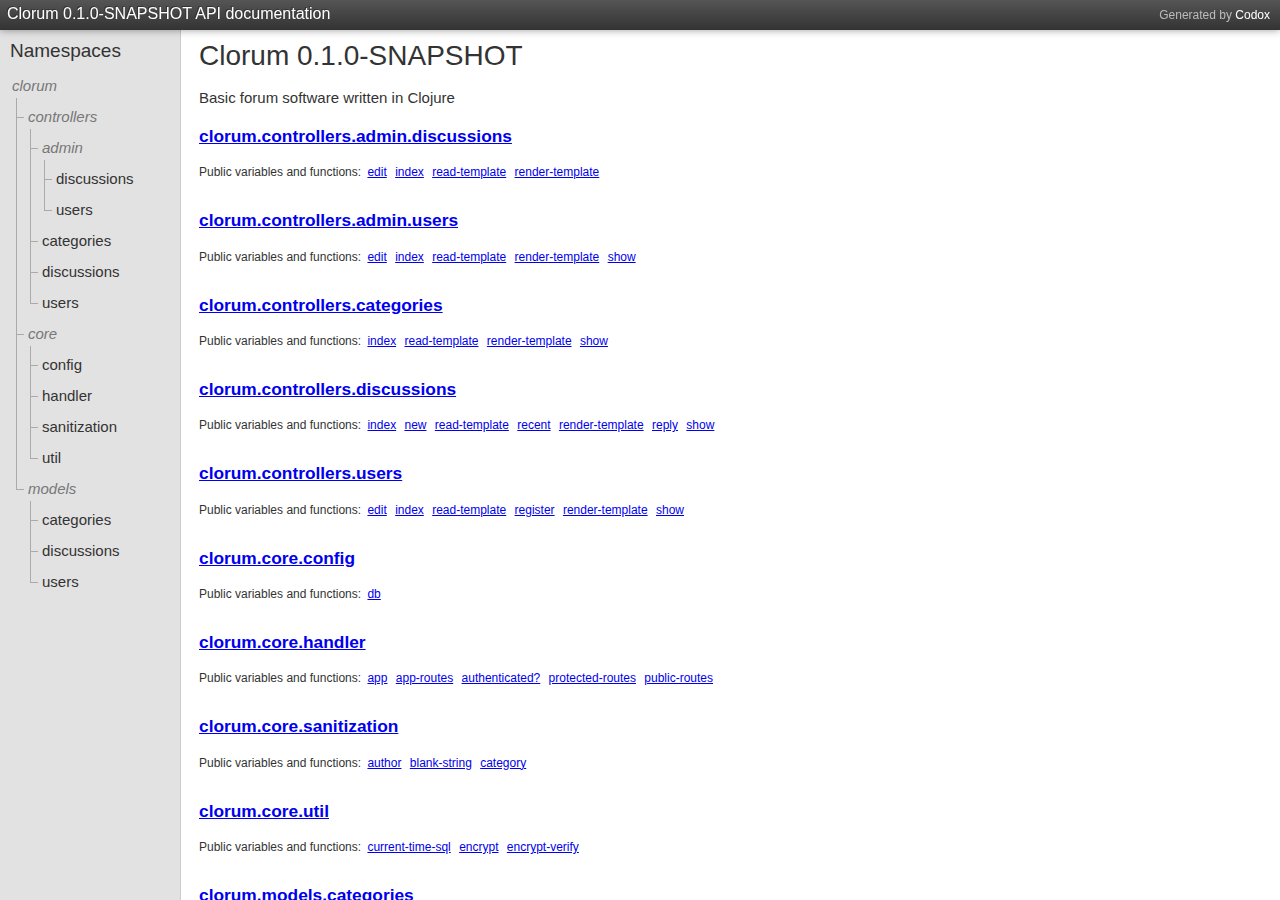
==== commit a16d4b67: "Update documentation" ====
--- a/doc/index.html
+++ b/doc/index.html
@@ -1,2 +1,2 @@
 <!DOCTYPE html>
-<html><head><meta charset="UTF-8"><link href="css/default.css" rel="stylesheet" type="text/css"><script src="js/jquery.min.js" type="text/javascript"></script><script src="js/page_effects.js" type="text/javascript"></script><title>Clorum 0.1.0-SNAPSHOT API documentation</title></head><body><div id="header"><h2>Generated by <a href="https://github.com/weavejester/codox">Codox</a></h2><h1><a href="index.html">Clorum 0.1.0-SNAPSHOT API documentation</a></h1></div><div class="sidebar" id="namespaces"><h3><a href="index.html"><span class="inner">Namespaces</span></a></h3><ul><li class="depth-1"><div class="no-link"><div class="inner"><span class="tree"><span class="top"></span><span class="bottom"></span></span><span>clorum</span></div></div></li><li class="depth-2"><div class="no-link"><div class="inner"><span class="tree"><span class="top"></span><span class="bottom"></span></span><span>controllers</span></div></div></li><li class="depth-3"><div class="no-link"><div class="inner"><span class="tree"><span class="top"></span><span class="bottom"></span></span><span>admin</span></div></div></li><li class="depth-4 branch"><a href="clorum.controllers.admin.discussions.html"><div class="inner"><span class="tree"><span class="top"></span><span class="bottom"></span></span><span>discussions</span></div></a></li><li class="depth-4"><a href="clorum.controllers.admin.users.html"><div class="inner"><span class="tree"><span class="top"></span><span class="bottom"></span></span><span>users</span></div></a></li><li class="depth-3 branch"><a href="clorum.controllers.categories.html"><div class="inner"><span class="tree" style="top: -83px;"><span class="top" style="height: 92px;"></span><span class="bottom"></span></span><span>categories</span></div></a></li><li class="depth-3 branch"><a href="clorum.controllers.discussions.html"><div class="inner"><span class="tree"><span class="top"></span><span class="bottom"></span></span><span>discussions</span></div></a></li><li class="depth-3"><a href="clorum.controllers.users.html"><div class="inner"><span class="tree"><span class="top"></span><span class="bottom"></span></span><span>users</span></div></a></li><li class="depth-2"><div class="no-link"><div class="inner"><span class="tree" style="top: -207px;"><span class="top" style="height: 216px;"></span><span class="bottom"></span></span><span>core</span></div></div></li><li class="depth-3 branch"><a href="clorum.core.config.html"><div class="inner"><span class="tree"><span class="top"></span><span class="bottom"></span></span><span>config</span></div></a></li><li class="depth-3 branch"><a href="clorum.core.handler.html"><div class="inner"><span class="tree"><span class="top"></span><span class="bottom"></span></span><span>handler</span></div></a></li><li class="depth-3 branch"><a href="clorum.core.sanitization.html"><div class="inner"><span class="tree"><span class="top"></span><span class="bottom"></span></span><span>sanitization</span></div></a></li><li class="depth-3"><a href="clorum.core.util.html"><div class="inner"><span class="tree"><span class="top"></span><span class="bottom"></span></span><span>util</span></div></a></li><li class="depth-2"><div class="no-link"><div class="inner"><span class="tree" style="top: -145px;"><span class="top" style="height: 154px;"></span><span class="bottom"></span></span><span>models</span></div></div></li><li class="depth-3 branch"><a href="clorum.models.categories.html"><div class="inner"><span class="tree"><span class="top"></span><span class="bottom"></span></span><span>categories</span></div></a></li><li class="depth-3 branch"><a href="clorum.models.discussions.html"><div class="inner"><span class="tree"><span class="top"></span><span class="bottom"></span></span><span>discussions</span></div></a></li><li class="depth-3"><a href="clorum.models.users.html"><div class="inner"><span class="tree"><span class="top"></span><span class="bottom"></span></span><span>users</span></div></a></li></ul></div><div class="namespace-index" id="content"><h2>Clorum 0.1.0-SNAPSHOT</h2><div class="doc"><p>Basic forum software written in Clojure</p></div><div class="namespace"><h3><a href="clorum.controllers.admin.discussions.html">clorum.controllers.admin.discussions</a></h3><div class="doc"><pre class="plaintext"></pre></div><div class="index"><p>Public variables and functions:</p><ul><li> <a href="clorum.controllers.admin.discussions.html#var-edit">edit</a> </li><li> <a href="clorum.controllers.admin.discussions.html#var-index">index</a> </li><li> <a href="clorum.controllers.admin.discussions.html#var-read-template">read-template</a> </li><li> <a href="clorum.controllers.admin.discussions.html#var-render-template">render-template</a> </li></ul></div></div><div class="namespace"><h3><a href="clorum.controllers.admin.users.html">clorum.controllers.admin.users</a></h3><div class="doc"><pre class="plaintext"></pre></div><div class="index"><p>Public variables and functions:</p><ul><li> <a href="clorum.controllers.admin.users.html#var-edit">edit</a> </li><li> <a href="clorum.controllers.admin.users.html#var-index">index</a> </li><li> <a href="clorum.controllers.admin.users.html#var-read-template">read-template</a> </li><li> <a href="clorum.controllers.admin.users.html#var-render-template">render-template</a> </li><li> <a href="clorum.controllers.admin.users.html#var-show">show</a> </li></ul></div></div><div class="namespace"><h3><a href="clorum.controllers.categories.html">clorum.controllers.categories</a></h3><div class="doc"><pre class="plaintext"></pre></div><div class="index"><p>Public variables and functions:</p><ul><li> <a href="clorum.controllers.categories.html#var-index">index</a> </li><li> <a href="clorum.controllers.categories.html#var-read-template">read-template</a> </li><li> <a href="clorum.controllers.categories.html#var-render-template">render-template</a> </li><li> <a href="clorum.controllers.categories.html#var-show">show</a> </li></ul></div></div><div class="namespace"><h3><a href="clorum.controllers.discussions.html">clorum.controllers.discussions</a></h3><div class="doc"><pre class="plaintext"></pre></div><div class="index"><p>Public variables and functions:</p><ul><li> <a href="clorum.controllers.discussions.html#var-index">index</a> </li><li> <a href="clorum.controllers.discussions.html#var-new">new</a> </li><li> <a href="clorum.controllers.discussions.html#var-read-template">read-template</a> </li><li> <a href="clorum.controllers.discussions.html#var-render-template">render-template</a> </li><li> <a href="clorum.controllers.discussions.html#var-reply">reply</a> </li><li> <a href="clorum.controllers.discussions.html#var-show">show</a> </li></ul></div></div><div class="namespace"><h3><a href="clorum.controllers.users.html">clorum.controllers.users</a></h3><div class="doc"><pre class="plaintext"></pre></div><div class="index"><p>Public variables and functions:</p><ul><li> <a href="clorum.controllers.users.html#var-edit">edit</a> </li><li> <a href="clorum.controllers.users.html#var-index">index</a> </li><li> <a href="clorum.controllers.users.html#var-read-template">read-template</a> </li><li> <a href="clorum.controllers.users.html#var-register">register</a> </li><li> <a href="clorum.controllers.users.html#var-render-template">render-template</a> </li><li> <a href="clorum.controllers.users.html#var-show">show</a> </li></ul></div></div><div class="namespace"><h3><a href="clorum.core.config.html">clorum.core.config</a></h3><div class="doc"><pre class="plaintext"></pre></div><div class="index"><p>Public variables and functions:</p><ul><li> <a href="clorum.core.config.html#var-db">db</a> </li></ul></div></div><div class="namespace"><h3><a href="clorum.core.handler.html">clorum.core.handler</a></h3><div class="doc"><pre class="plaintext"></pre></div><div class="index"><p>Public variables and functions:</p><ul><li> <a href="clorum.core.handler.html#var-app">app</a> </li><li> <a href="clorum.core.handler.html#var-app-routes">app-routes</a> </li><li> <a href="clorum.core.handler.html#var-authenticated.3F">authenticated?</a> </li><li> <a href="clorum.core.handler.html#var-protected-routes">protected-routes</a> </li><li> <a href="clorum.core.handler.html#var-public-routes">public-routes</a> </li></ul></div></div><div class="namespace"><h3><a href="clorum.core.sanitization.html">clorum.core.sanitization</a></h3><div class="doc"><pre class="plaintext"></pre></div><div class="index"><p>Public variables and functions:</p><ul><li> <a href="clorum.core.sanitization.html#var-author">author</a> </li><li> <a href="clorum.core.sanitization.html#var-blank-string">blank-string</a> </li><li> <a href="clorum.core.sanitization.html#var-category">category</a> </li></ul></div></div><div class="namespace"><h3><a href="clorum.core.util.html">clorum.core.util</a></h3><div class="doc"><pre class="plaintext"></pre></div><div class="index"><p>Public variables and functions:</p><ul><li> <a href="clorum.core.util.html#var-current-time-sql">current-time-sql</a> </li><li> <a href="clorum.core.util.html#var-encrypt">encrypt</a> </li><li> <a href="clorum.core.util.html#var-encrypt-verify">encrypt-verify</a> </li></ul></div></div><div class="namespace"><h3><a href="clorum.models.categories.html">clorum.models.categories</a></h3><div class="doc"><pre class="plaintext"></pre></div><div class="index"><p>Public variables and functions:</p><ul><li> <a href="clorum.models.categories.html#var-all">all</a> </li><li> <a href="clorum.models.categories.html#var-get">get</a> </li></ul></div></div><div class="namespace"><h3><a href="clorum.models.discussions.html">clorum.models.discussions</a></h3><div class="doc"><pre class="plaintext"></pre></div><div class="index"><p>Public variables and functions:</p><ul><li> <a href="clorum.models.discussions.html#var-all">all</a> </li><li> <a href="clorum.models.discussions.html#var-create">create</a> </li><li> <a href="clorum.models.discussions.html#var-create-reply">create-reply</a> </li><li> <a href="clorum.models.discussions.html#var-db-user">db-user</a> </li><li> <a href="clorum.models.discussions.html#var-delete">delete</a> </li><li> <a href="clorum.models.discussions.html#var-get">get</a> </li><li> <a href="clorum.models.discussions.html#var-get-replies">get-replies</a> </li><li> <a href="clorum.models.discussions.html#var-insert-time">insert-time</a> </li><li> <a href="clorum.models.discussions.html#var-save">save</a> </li><li> <a href="clorum.models.discussions.html#var-verified.3F">verified?</a> </li></ul></div></div><div class="namespace"><h3><a href="clorum.models.users.html">clorum.models.users</a></h3><div class="doc"><pre class="plaintext"></pre></div><div class="index"><p>Public variables and functions:</p><ul><li> <a href="clorum.models.users.html#var-all">all</a> </li><li> <a href="clorum.models.users.html#var-create">create</a> </li><li> <a href="clorum.models.users.html#var-delete">delete</a> </li><li> <a href="clorum.models.users.html#var-get">get</a> </li><li> <a href="clorum.models.users.html#var-get-by-name">get-by-name</a> </li><li> <a href="clorum.models.users.html#var-save">save</a> </li><li> <a href="clorum.models.users.html#var-save-admin">save-admin</a> </li></ul></div></div></div></body></html>+<html><head><meta charset="UTF-8"><link href="css/default.css" rel="stylesheet" type="text/css"><script src="js/jquery.min.js" type="text/javascript"></script><script src="js/page_effects.js" type="text/javascript"></script><title>Clorum 0.1.0-SNAPSHOT API documentation</title></head><body><div id="header"><h2>Generated by <a href="https://github.com/weavejester/codox">Codox</a></h2><h1><a href="index.html">Clorum 0.1.0-SNAPSHOT API documentation</a></h1></div><div class="sidebar" id="namespaces"><h3><a href="index.html"><span class="inner">Namespaces</span></a></h3><ul><li class="depth-1"><div class="no-link"><div class="inner"><span class="tree"><span class="top"></span><span class="bottom"></span></span><span>clorum</span></div></div></li><li class="depth-2"><div class="no-link"><div class="inner"><span class="tree"><span class="top"></span><span class="bottom"></span></span><span>controllers</span></div></div></li><li class="depth-3"><div class="no-link"><div class="inner"><span class="tree"><span class="top"></span><span class="bottom"></span></span><span>admin</span></div></div></li><li class="depth-4 branch"><a href="clorum.controllers.admin.discussions.html"><div class="inner"><span class="tree"><span class="top"></span><span class="bottom"></span></span><span>discussions</span></div></a></li><li class="depth-4"><a href="clorum.controllers.admin.users.html"><div class="inner"><span class="tree"><span class="top"></span><span class="bottom"></span></span><span>users</span></div></a></li><li class="depth-3 branch"><a href="clorum.controllers.categories.html"><div class="inner"><span class="tree" style="top: -83px;"><span class="top" style="height: 92px;"></span><span class="bottom"></span></span><span>categories</span></div></a></li><li class="depth-3 branch"><a href="clorum.controllers.discussions.html"><div class="inner"><span class="tree"><span class="top"></span><span class="bottom"></span></span><span>discussions</span></div></a></li><li class="depth-3"><a href="clorum.controllers.users.html"><div class="inner"><span class="tree"><span class="top"></span><span class="bottom"></span></span><span>users</span></div></a></li><li class="depth-2"><div class="no-link"><div class="inner"><span class="tree" style="top: -207px;"><span class="top" style="height: 216px;"></span><span class="bottom"></span></span><span>core</span></div></div></li><li class="depth-3 branch"><a href="clorum.core.config.html"><div class="inner"><span class="tree"><span class="top"></span><span class="bottom"></span></span><span>config</span></div></a></li><li class="depth-3 branch"><a href="clorum.core.handler.html"><div class="inner"><span class="tree"><span class="top"></span><span class="bottom"></span></span><span>handler</span></div></a></li><li class="depth-3 branch"><a href="clorum.core.sanitization.html"><div class="inner"><span class="tree"><span class="top"></span><span class="bottom"></span></span><span>sanitization</span></div></a></li><li class="depth-3"><a href="clorum.core.util.html"><div class="inner"><span class="tree"><span class="top"></span><span class="bottom"></span></span><span>util</span></div></a></li><li class="depth-2"><div class="no-link"><div class="inner"><span class="tree" style="top: -145px;"><span class="top" style="height: 154px;"></span><span class="bottom"></span></span><span>models</span></div></div></li><li class="depth-3 branch"><a href="clorum.models.categories.html"><div class="inner"><span class="tree"><span class="top"></span><span class="bottom"></span></span><span>categories</span></div></a></li><li class="depth-3 branch"><a href="clorum.models.discussions.html"><div class="inner"><span class="tree"><span class="top"></span><span class="bottom"></span></span><span>discussions</span></div></a></li><li class="depth-3"><a href="clorum.models.users.html"><div class="inner"><span class="tree"><span class="top"></span><span class="bottom"></span></span><span>users</span></div></a></li></ul></div><div class="namespace-index" id="content"><h2>Clorum 0.1.0-SNAPSHOT</h2><div class="doc"><p>Basic forum software written in Clojure</p></div><div class="namespace"><h3><a href="clorum.controllers.admin.discussions.html">clorum.controllers.admin.discussions</a></h3><div class="doc"><pre class="plaintext"></pre></div><div class="index"><p>Public variables and functions:</p><ul><li> <a href="clorum.controllers.admin.discussions.html#var-edit">edit</a> </li><li> <a href="clorum.controllers.admin.discussions.html#var-index">index</a> </li><li> <a href="clorum.controllers.admin.discussions.html#var-read-template">read-template</a> </li><li> <a href="clorum.controllers.admin.discussions.html#var-render-template">render-template</a> </li></ul></div></div><div class="namespace"><h3><a href="clorum.controllers.admin.users.html">clorum.controllers.admin.users</a></h3><div class="doc"><pre class="plaintext"></pre></div><div class="index"><p>Public variables and functions:</p><ul><li> <a href="clorum.controllers.admin.users.html#var-edit">edit</a> </li><li> <a href="clorum.controllers.admin.users.html#var-index">index</a> </li><li> <a href="clorum.controllers.admin.users.html#var-read-template">read-template</a> </li><li> <a href="clorum.controllers.admin.users.html#var-render-template">render-template</a> </li><li> <a href="clorum.controllers.admin.users.html#var-show">show</a> </li></ul></div></div><div class="namespace"><h3><a href="clorum.controllers.categories.html">clorum.controllers.categories</a></h3><div class="doc"><pre class="plaintext"></pre></div><div class="index"><p>Public variables and functions:</p><ul><li> <a href="clorum.controllers.categories.html#var-index">index</a> </li><li> <a href="clorum.controllers.categories.html#var-read-template">read-template</a> </li><li> <a href="clorum.controllers.categories.html#var-render-template">render-template</a> </li><li> <a href="clorum.controllers.categories.html#var-show">show</a> </li></ul></div></div><div class="namespace"><h3><a href="clorum.controllers.discussions.html">clorum.controllers.discussions</a></h3><div class="doc"><pre class="plaintext"></pre></div><div class="index"><p>Public variables and functions:</p><ul><li> <a href="clorum.controllers.discussions.html#var-index">index</a> </li><li> <a href="clorum.controllers.discussions.html#var-new">new</a> </li><li> <a href="clorum.controllers.discussions.html#var-read-template">read-template</a> </li><li> <a href="clorum.controllers.discussions.html#var-recent">recent</a> </li><li> <a href="clorum.controllers.discussions.html#var-render-template">render-template</a> </li><li> <a href="clorum.controllers.discussions.html#var-reply">reply</a> </li><li> <a href="clorum.controllers.discussions.html#var-show">show</a> </li></ul></div></div><div class="namespace"><h3><a href="clorum.controllers.users.html">clorum.controllers.users</a></h3><div class="doc"><pre class="plaintext"></pre></div><div class="index"><p>Public variables and functions:</p><ul><li> <a href="clorum.controllers.users.html#var-edit">edit</a> </li><li> <a href="clorum.controllers.users.html#var-index">index</a> </li><li> <a href="clorum.controllers.users.html#var-read-template">read-template</a> </li><li> <a href="clorum.controllers.users.html#var-register">register</a> </li><li> <a href="clorum.controllers.users.html#var-render-template">render-template</a> </li><li> <a href="clorum.controllers.users.html#var-show">show</a> </li></ul></div></div><div class="namespace"><h3><a href="clorum.core.config.html">clorum.core.config</a></h3><div class="doc"><pre class="plaintext"></pre></div><div class="index"><p>Public variables and functions:</p><ul><li> <a href="clorum.core.config.html#var-db">db</a> </li></ul></div></div><div class="namespace"><h3><a href="clorum.core.handler.html">clorum.core.handler</a></h3><div class="doc"><pre class="plaintext"></pre></div><div class="index"><p>Public variables and functions:</p><ul><li> <a href="clorum.core.handler.html#var-app">app</a> </li><li> <a href="clorum.core.handler.html#var-app-routes">app-routes</a> </li><li> <a href="clorum.core.handler.html#var-authenticated.3F">authenticated?</a> </li><li> <a href="clorum.core.handler.html#var-protected-routes">protected-routes</a> </li><li> <a href="clorum.core.handler.html#var-public-routes">public-routes</a> </li></ul></div></div><div class="namespace"><h3><a href="clorum.core.sanitization.html">clorum.core.sanitization</a></h3><div class="doc"><pre class="plaintext"></pre></div><div class="index"><p>Public variables and functions:</p><ul><li> <a href="clorum.core.sanitization.html#var-author">author</a> </li><li> <a href="clorum.core.sanitization.html#var-blank-string">blank-string</a> </li><li> <a href="clorum.core.sanitization.html#var-category">category</a> </li></ul></div></div><div class="namespace"><h3><a href="clorum.core.util.html">clorum.core.util</a></h3><div class="doc"><pre class="plaintext"></pre></div><div class="index"><p>Public variables and functions:</p><ul><li> <a href="clorum.core.util.html#var-current-time-sql">current-time-sql</a> </li><li> <a href="clorum.core.util.html#var-encrypt">encrypt</a> </li><li> <a href="clorum.core.util.html#var-encrypt-verify">encrypt-verify</a> </li></ul></div></div><div class="namespace"><h3><a href="clorum.models.categories.html">clorum.models.categories</a></h3><div class="doc"><pre class="plaintext"></pre></div><div class="index"><p>Public variables and functions:</p><ul><li> <a href="clorum.models.categories.html#var-all">all</a> </li><li> <a href="clorum.models.categories.html#var-get">get</a> </li></ul></div></div><div class="namespace"><h3><a href="clorum.models.discussions.html">clorum.models.discussions</a></h3><div class="doc"><pre class="plaintext"></pre></div><div class="index"><p>Public variables and functions:</p><ul><li> <a href="clorum.models.discussions.html#var-all">all</a> </li><li> <a href="clorum.models.discussions.html#var-create">create</a> </li><li> <a href="clorum.models.discussions.html#var-create-reply">create-reply</a> </li><li> <a href="clorum.models.discussions.html#var-db-user">db-user</a> </li><li> <a href="clorum.models.discussions.html#var-delete">delete</a> </li><li> <a href="clorum.models.discussions.html#var-get">get</a> </li><li> <a href="clorum.models.discussions.html#var-get-recent">get-recent</a> </li><li> <a href="clorum.models.discussions.html#var-get-replies">get-replies</a> </li><li> <a href="clorum.models.discussions.html#var-insert-time">insert-time</a> </li><li> <a href="clorum.models.discussions.html#var-save">save</a> </li><li> <a href="clorum.models.discussions.html#var-verified.3F">verified?</a> </li></ul></div></div><div class="namespace"><h3><a href="clorum.models.users.html">clorum.models.users</a></h3><div class="doc"><pre class="plaintext"></pre></div><div class="index"><p>Public variables and functions:</p><ul><li> <a href="clorum.models.users.html#var-all">all</a> </li><li> <a href="clorum.models.users.html#var-create">create</a> </li><li> <a href="clorum.models.users.html#var-delete">delete</a> </li><li> <a href="clorum.models.users.html#var-get">get</a> </li><li> <a href="clorum.models.users.html#var-get-by-name">get-by-name</a> </li><li> <a href="clorum.models.users.html#var-get-discussions">get-discussions</a> </li><li> <a href="clorum.models.users.html#var-get-replies">get-replies</a> </li><li> <a href="clorum.models.users.html#var-save">save</a> </li><li> <a href="clorum.models.users.html#var-save-admin">save-admin</a> </li></ul></div></div></div></body></html>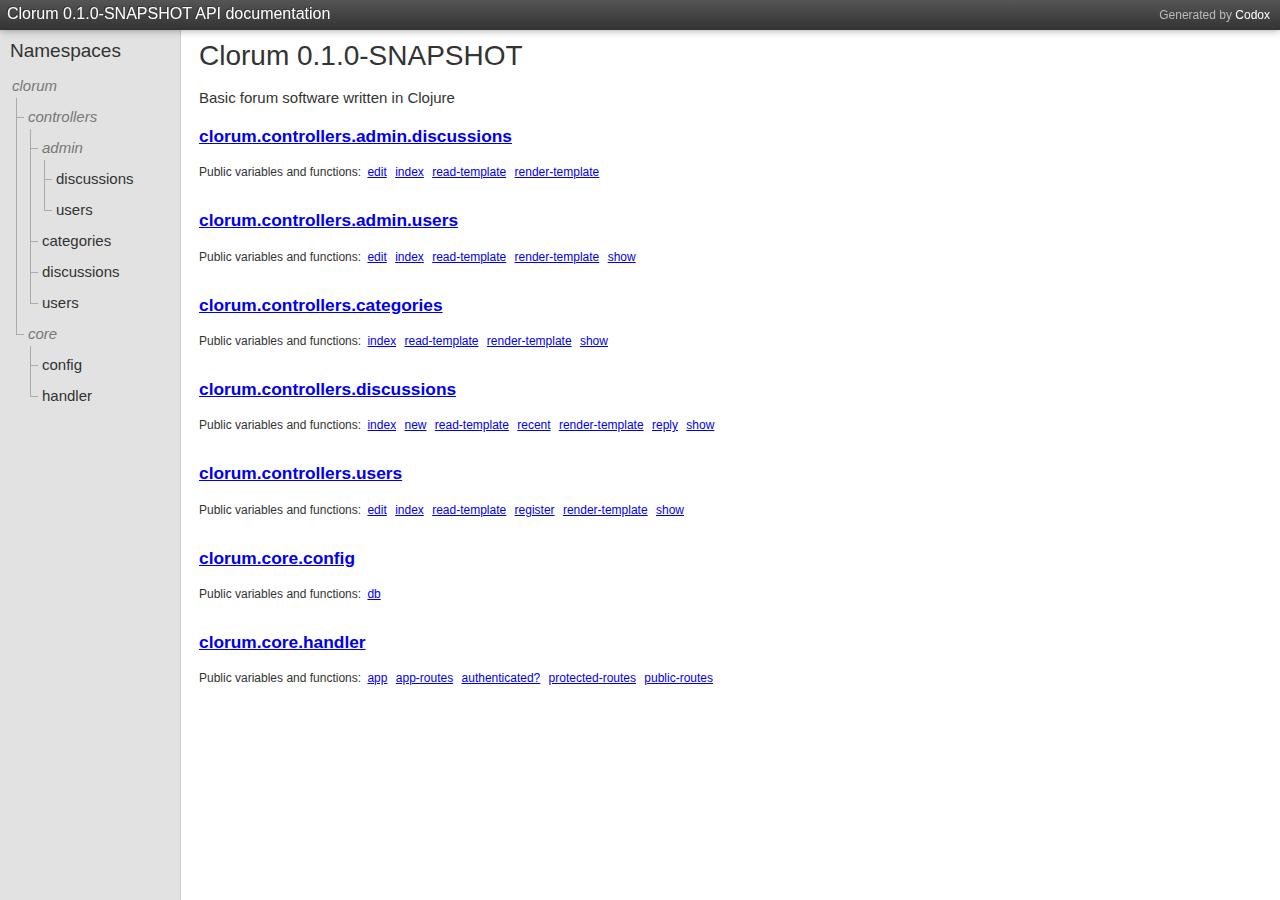
==== commit fb36a8c0: "Update documentation" ====
--- a/doc/index.html
+++ b/doc/index.html
@@ -1,2 +1,2 @@
 <!DOCTYPE html>
-<html><head><meta charset="UTF-8"><link href="css/default.css" rel="stylesheet" type="text/css"><script src="js/jquery.min.js" type="text/javascript"></script><script src="js/page_effects.js" type="text/javascript"></script><title>Clorum 0.1.0-SNAPSHOT API documentation</title></head><body><div id="header"><h2>Generated by <a href="https://github.com/weavejester/codox">Codox</a></h2><h1><a href="index.html">Clorum 0.1.0-SNAPSHOT API documentation</a></h1></div><div class="sidebar" id="namespaces"><h3><a href="index.html"><span class="inner">Namespaces</span></a></h3><ul><li class="depth-1"><div class="no-link"><div class="inner"><span class="tree"><span class="top"></span><span class="bottom"></span></span><span>clorum</span></div></div></li><li class="depth-2"><div class="no-link"><div class="inner"><span class="tree"><span class="top"></span><span class="bottom"></span></span><span>controllers</span></div></div></li><li class="depth-3"><div class="no-link"><div class="inner"><span class="tree"><span class="top"></span><span class="bottom"></span></span><span>admin</span></div></div></li><li class="depth-4 branch"><a href="clorum.controllers.admin.discussions.html"><div class="inner"><span class="tree"><span class="top"></span><span class="bottom"></span></span><span>discussions</span></div></a></li><li class="depth-4"><a href="clorum.controllers.admin.users.html"><div class="inner"><span class="tree"><span class="top"></span><span class="bottom"></span></span><span>users</span></div></a></li><li class="depth-3 branch"><a href="clorum.controllers.categories.html"><div class="inner"><span class="tree" style="top: -83px;"><span class="top" style="height: 92px;"></span><span class="bottom"></span></span><span>categories</span></div></a></li><li class="depth-3 branch"><a href="clorum.controllers.discussions.html"><div class="inner"><span class="tree"><span class="top"></span><span class="bottom"></span></span><span>discussions</span></div></a></li><li class="depth-3"><a href="clorum.controllers.users.html"><div class="inner"><span class="tree"><span class="top"></span><span class="bottom"></span></span><span>users</span></div></a></li><li class="depth-2"><div class="no-link"><div class="inner"><span class="tree" style="top: -207px;"><span class="top" style="height: 216px;"></span><span class="bottom"></span></span><span>core</span></div></div></li><li class="depth-3 branch"><a href="clorum.core.config.html"><div class="inner"><span class="tree"><span class="top"></span><span class="bottom"></span></span><span>config</span></div></a></li><li class="depth-3 branch"><a href="clorum.core.handler.html"><div class="inner"><span class="tree"><span class="top"></span><span class="bottom"></span></span><span>handler</span></div></a></li><li class="depth-3 branch"><a href="clorum.core.sanitization.html"><div class="inner"><span class="tree"><span class="top"></span><span class="bottom"></span></span><span>sanitization</span></div></a></li><li class="depth-3"><a href="clorum.core.util.html"><div class="inner"><span class="tree"><span class="top"></span><span class="bottom"></span></span><span>util</span></div></a></li><li class="depth-2"><div class="no-link"><div class="inner"><span class="tree" style="top: -145px;"><span class="top" style="height: 154px;"></span><span class="bottom"></span></span><span>models</span></div></div></li><li class="depth-3 branch"><a href="clorum.models.categories.html"><div class="inner"><span class="tree"><span class="top"></span><span class="bottom"></span></span><span>categories</span></div></a></li><li class="depth-3 branch"><a href="clorum.models.discussions.html"><div class="inner"><span class="tree"><span class="top"></span><span class="bottom"></span></span><span>discussions</span></div></a></li><li class="depth-3"><a href="clorum.models.users.html"><div class="inner"><span class="tree"><span class="top"></span><span class="bottom"></span></span><span>users</span></div></a></li></ul></div><div class="namespace-index" id="content"><h2>Clorum 0.1.0-SNAPSHOT</h2><div class="doc"><p>Basic forum software written in Clojure</p></div><div class="namespace"><h3><a href="clorum.controllers.admin.discussions.html">clorum.controllers.admin.discussions</a></h3><div class="doc"><pre class="plaintext"></pre></div><div class="index"><p>Public variables and functions:</p><ul><li> <a href="clorum.controllers.admin.discussions.html#var-edit">edit</a> </li><li> <a href="clorum.controllers.admin.discussions.html#var-index">index</a> </li><li> <a href="clorum.controllers.admin.discussions.html#var-read-template">read-template</a> </li><li> <a href="clorum.controllers.admin.discussions.html#var-render-template">render-template</a> </li></ul></div></div><div class="namespace"><h3><a href="clorum.controllers.admin.users.html">clorum.controllers.admin.users</a></h3><div class="doc"><pre class="plaintext"></pre></div><div class="index"><p>Public variables and functions:</p><ul><li> <a href="clorum.controllers.admin.users.html#var-edit">edit</a> </li><li> <a href="clorum.controllers.admin.users.html#var-index">index</a> </li><li> <a href="clorum.controllers.admin.users.html#var-read-template">read-template</a> </li><li> <a href="clorum.controllers.admin.users.html#var-render-template">render-template</a> </li><li> <a href="clorum.controllers.admin.users.html#var-show">show</a> </li></ul></div></div><div class="namespace"><h3><a href="clorum.controllers.categories.html">clorum.controllers.categories</a></h3><div class="doc"><pre class="plaintext"></pre></div><div class="index"><p>Public variables and functions:</p><ul><li> <a href="clorum.controllers.categories.html#var-index">index</a> </li><li> <a href="clorum.controllers.categories.html#var-read-template">read-template</a> </li><li> <a href="clorum.controllers.categories.html#var-render-template">render-template</a> </li><li> <a href="clorum.controllers.categories.html#var-show">show</a> </li></ul></div></div><div class="namespace"><h3><a href="clorum.controllers.discussions.html">clorum.controllers.discussions</a></h3><div class="doc"><pre class="plaintext"></pre></div><div class="index"><p>Public variables and functions:</p><ul><li> <a href="clorum.controllers.discussions.html#var-index">index</a> </li><li> <a href="clorum.controllers.discussions.html#var-new">new</a> </li><li> <a href="clorum.controllers.discussions.html#var-read-template">read-template</a> </li><li> <a href="clorum.controllers.discussions.html#var-recent">recent</a> </li><li> <a href="clorum.controllers.discussions.html#var-render-template">render-template</a> </li><li> <a href="clorum.controllers.discussions.html#var-reply">reply</a> </li><li> <a href="clorum.controllers.discussions.html#var-show">show</a> </li></ul></div></div><div class="namespace"><h3><a href="clorum.controllers.users.html">clorum.controllers.users</a></h3><div class="doc"><pre class="plaintext"></pre></div><div class="index"><p>Public variables and functions:</p><ul><li> <a href="clorum.controllers.users.html#var-edit">edit</a> </li><li> <a href="clorum.controllers.users.html#var-index">index</a> </li><li> <a href="clorum.controllers.users.html#var-read-template">read-template</a> </li><li> <a href="clorum.controllers.users.html#var-register">register</a> </li><li> <a href="clorum.controllers.users.html#var-render-template">render-template</a> </li><li> <a href="clorum.controllers.users.html#var-show">show</a> </li></ul></div></div><div class="namespace"><h3><a href="clorum.core.config.html">clorum.core.config</a></h3><div class="doc"><pre class="plaintext"></pre></div><div class="index"><p>Public variables and functions:</p><ul><li> <a href="clorum.core.config.html#var-db">db</a> </li></ul></div></div><div class="namespace"><h3><a href="clorum.core.handler.html">clorum.core.handler</a></h3><div class="doc"><pre class="plaintext"></pre></div><div class="index"><p>Public variables and functions:</p><ul><li> <a href="clorum.core.handler.html#var-app">app</a> </li><li> <a href="clorum.core.handler.html#var-app-routes">app-routes</a> </li><li> <a href="clorum.core.handler.html#var-authenticated.3F">authenticated?</a> </li><li> <a href="clorum.core.handler.html#var-protected-routes">protected-routes</a> </li><li> <a href="clorum.core.handler.html#var-public-routes">public-routes</a> </li></ul></div></div><div class="namespace"><h3><a href="clorum.core.sanitization.html">clorum.core.sanitization</a></h3><div class="doc"><pre class="plaintext"></pre></div><div class="index"><p>Public variables and functions:</p><ul><li> <a href="clorum.core.sanitization.html#var-author">author</a> </li><li> <a href="clorum.core.sanitization.html#var-blank-string">blank-string</a> </li><li> <a href="clorum.core.sanitization.html#var-category">category</a> </li></ul></div></div><div class="namespace"><h3><a href="clorum.core.util.html">clorum.core.util</a></h3><div class="doc"><pre class="plaintext"></pre></div><div class="index"><p>Public variables and functions:</p><ul><li> <a href="clorum.core.util.html#var-current-time-sql">current-time-sql</a> </li><li> <a href="clorum.core.util.html#var-encrypt">encrypt</a> </li><li> <a href="clorum.core.util.html#var-encrypt-verify">encrypt-verify</a> </li></ul></div></div><div class="namespace"><h3><a href="clorum.models.categories.html">clorum.models.categories</a></h3><div class="doc"><pre class="plaintext"></pre></div><div class="index"><p>Public variables and functions:</p><ul><li> <a href="clorum.models.categories.html#var-all">all</a> </li><li> <a href="clorum.models.categories.html#var-get">get</a> </li></ul></div></div><div class="namespace"><h3><a href="clorum.models.discussions.html">clorum.models.discussions</a></h3><div class="doc"><pre class="plaintext"></pre></div><div class="index"><p>Public variables and functions:</p><ul><li> <a href="clorum.models.discussions.html#var-all">all</a> </li><li> <a href="clorum.models.discussions.html#var-create">create</a> </li><li> <a href="clorum.models.discussions.html#var-create-reply">create-reply</a> </li><li> <a href="clorum.models.discussions.html#var-db-user">db-user</a> </li><li> <a href="clorum.models.discussions.html#var-delete">delete</a> </li><li> <a href="clorum.models.discussions.html#var-get">get</a> </li><li> <a href="clorum.models.discussions.html#var-get-recent">get-recent</a> </li><li> <a href="clorum.models.discussions.html#var-get-replies">get-replies</a> </li><li> <a href="clorum.models.discussions.html#var-insert-time">insert-time</a> </li><li> <a href="clorum.models.discussions.html#var-save">save</a> </li><li> <a href="clorum.models.discussions.html#var-verified.3F">verified?</a> </li></ul></div></div><div class="namespace"><h3><a href="clorum.models.users.html">clorum.models.users</a></h3><div class="doc"><pre class="plaintext"></pre></div><div class="index"><p>Public variables and functions:</p><ul><li> <a href="clorum.models.users.html#var-all">all</a> </li><li> <a href="clorum.models.users.html#var-create">create</a> </li><li> <a href="clorum.models.users.html#var-delete">delete</a> </li><li> <a href="clorum.models.users.html#var-get">get</a> </li><li> <a href="clorum.models.users.html#var-get-by-name">get-by-name</a> </li><li> <a href="clorum.models.users.html#var-get-discussions">get-discussions</a> </li><li> <a href="clorum.models.users.html#var-get-replies">get-replies</a> </li><li> <a href="clorum.models.users.html#var-save">save</a> </li><li> <a href="clorum.models.users.html#var-save-admin">save-admin</a> </li></ul></div></div></div></body></html>+<html><head><meta charset="UTF-8"><link href="css/default.css" rel="stylesheet" type="text/css"><script src="js/jquery.min.js" type="text/javascript"></script><script src="js/page_effects.js" type="text/javascript"></script><title>Clorum 0.1.0-SNAPSHOT API documentation</title></head><body><div id="header"><h2>Generated by <a href="https://github.com/weavejester/codox">Codox</a></h2><h1><a href="index.html">Clorum 0.1.0-SNAPSHOT API documentation</a></h1></div><div class="sidebar" id="namespaces"><h3><a href="index.html"><span class="inner">Namespaces</span></a></h3><ul><li class="depth-1"><div class="no-link"><div class="inner"><span class="tree"><span class="top"></span><span class="bottom"></span></span><span>clorum</span></div></div></li><li class="depth-2"><div class="no-link"><div class="inner"><span class="tree"><span class="top"></span><span class="bottom"></span></span><span>controllers</span></div></div></li><li class="depth-3"><div class="no-link"><div class="inner"><span class="tree"><span class="top"></span><span class="bottom"></span></span><span>admin</span></div></div></li><li class="depth-4 branch"><a href="clorum.controllers.admin.discussions.html"><div class="inner"><span class="tree"><span class="top"></span><span class="bottom"></span></span><span>discussions</span></div></a></li><li class="depth-4"><a href="clorum.controllers.admin.users.html"><div class="inner"><span class="tree"><span class="top"></span><span class="bottom"></span></span><span>users</span></div></a></li><li class="depth-3 branch"><a href="clorum.controllers.categories.html"><div class="inner"><span class="tree" style="top: -83px;"><span class="top" style="height: 92px;"></span><span class="bottom"></span></span><span>categories</span></div></a></li><li class="depth-3 branch"><a href="clorum.controllers.discussions.html"><div class="inner"><span class="tree"><span class="top"></span><span class="bottom"></span></span><span>discussions</span></div></a></li><li class="depth-3"><a href="clorum.controllers.users.html"><div class="inner"><span class="tree"><span class="top"></span><span class="bottom"></span></span><span>users</span></div></a></li><li class="depth-2"><div class="no-link"><div class="inner"><span class="tree" style="top: -207px;"><span class="top" style="height: 216px;"></span><span class="bottom"></span></span><span>core</span></div></div></li><li class="depth-3 branch"><a href="clorum.core.config.html"><div class="inner"><span class="tree"><span class="top"></span><span class="bottom"></span></span><span>config</span></div></a></li><li class="depth-3"><a href="clorum.core.handler.html"><div class="inner"><span class="tree"><span class="top"></span><span class="bottom"></span></span><span>handler</span></div></a></li></ul></div><div class="namespace-index" id="content"><h2>Clorum 0.1.0-SNAPSHOT</h2><div class="doc"><p>Basic forum software written in Clojure</p></div><div class="namespace"><h3><a href="clorum.controllers.admin.discussions.html">clorum.controllers.admin.discussions</a></h3><div class="doc"><pre class="plaintext"></pre></div><div class="index"><p>Public variables and functions:</p><ul><li> <a href="clorum.controllers.admin.discussions.html#var-edit">edit</a> </li><li> <a href="clorum.controllers.admin.discussions.html#var-index">index</a> </li><li> <a href="clorum.controllers.admin.discussions.html#var-read-template">read-template</a> </li><li> <a href="clorum.controllers.admin.discussions.html#var-render-template">render-template</a> </li></ul></div></div><div class="namespace"><h3><a href="clorum.controllers.admin.users.html">clorum.controllers.admin.users</a></h3><div class="doc"><pre class="plaintext"></pre></div><div class="index"><p>Public variables and functions:</p><ul><li> <a href="clorum.controllers.admin.users.html#var-edit">edit</a> </li><li> <a href="clorum.controllers.admin.users.html#var-index">index</a> </li><li> <a href="clorum.controllers.admin.users.html#var-read-template">read-template</a> </li><li> <a href="clorum.controllers.admin.users.html#var-render-template">render-template</a> </li><li> <a href="clorum.controllers.admin.users.html#var-show">show</a> </li></ul></div></div><div class="namespace"><h3><a href="clorum.controllers.categories.html">clorum.controllers.categories</a></h3><div class="doc"><pre class="plaintext"></pre></div><div class="index"><p>Public variables and functions:</p><ul><li> <a href="clorum.controllers.categories.html#var-index">index</a> </li><li> <a href="clorum.controllers.categories.html#var-read-template">read-template</a> </li><li> <a href="clorum.controllers.categories.html#var-render-template">render-template</a> </li><li> <a href="clorum.controllers.categories.html#var-show">show</a> </li></ul></div></div><div class="namespace"><h3><a href="clorum.controllers.discussions.html">clorum.controllers.discussions</a></h3><div class="doc"><pre class="plaintext"></pre></div><div class="index"><p>Public variables and functions:</p><ul><li> <a href="clorum.controllers.discussions.html#var-index">index</a> </li><li> <a href="clorum.controllers.discussions.html#var-new">new</a> </li><li> <a href="clorum.controllers.discussions.html#var-read-template">read-template</a> </li><li> <a href="clorum.controllers.discussions.html#var-recent">recent</a> </li><li> <a href="clorum.controllers.discussions.html#var-render-template">render-template</a> </li><li> <a href="clorum.controllers.discussions.html#var-reply">reply</a> </li><li> <a href="clorum.controllers.discussions.html#var-show">show</a> </li></ul></div></div><div class="namespace"><h3><a href="clorum.controllers.users.html">clorum.controllers.users</a></h3><div class="doc"><pre class="plaintext"></pre></div><div class="index"><p>Public variables and functions:</p><ul><li> <a href="clorum.controllers.users.html#var-edit">edit</a> </li><li> <a href="clorum.controllers.users.html#var-index">index</a> </li><li> <a href="clorum.controllers.users.html#var-read-template">read-template</a> </li><li> <a href="clorum.controllers.users.html#var-register">register</a> </li><li> <a href="clorum.controllers.users.html#var-render-template">render-template</a> </li><li> <a href="clorum.controllers.users.html#var-show">show</a> </li></ul></div></div><div class="namespace"><h3><a href="clorum.core.config.html">clorum.core.config</a></h3><div class="doc"><pre class="plaintext"></pre></div><div class="index"><p>Public variables and functions:</p><ul><li> <a href="clorum.core.config.html#var-db">db</a> </li></ul></div></div><div class="namespace"><h3><a href="clorum.core.handler.html">clorum.core.handler</a></h3><div class="doc"><pre class="plaintext"></pre></div><div class="index"><p>Public variables and functions:</p><ul><li> <a href="clorum.core.handler.html#var-app">app</a> </li><li> <a href="clorum.core.handler.html#var-app-routes">app-routes</a> </li><li> <a href="clorum.core.handler.html#var-authenticated.3F">authenticated?</a> </li><li> <a href="clorum.core.handler.html#var-protected-routes">protected-routes</a> </li><li> <a href="clorum.core.handler.html#var-public-routes">public-routes</a> </li></ul></div></div></div></body></html>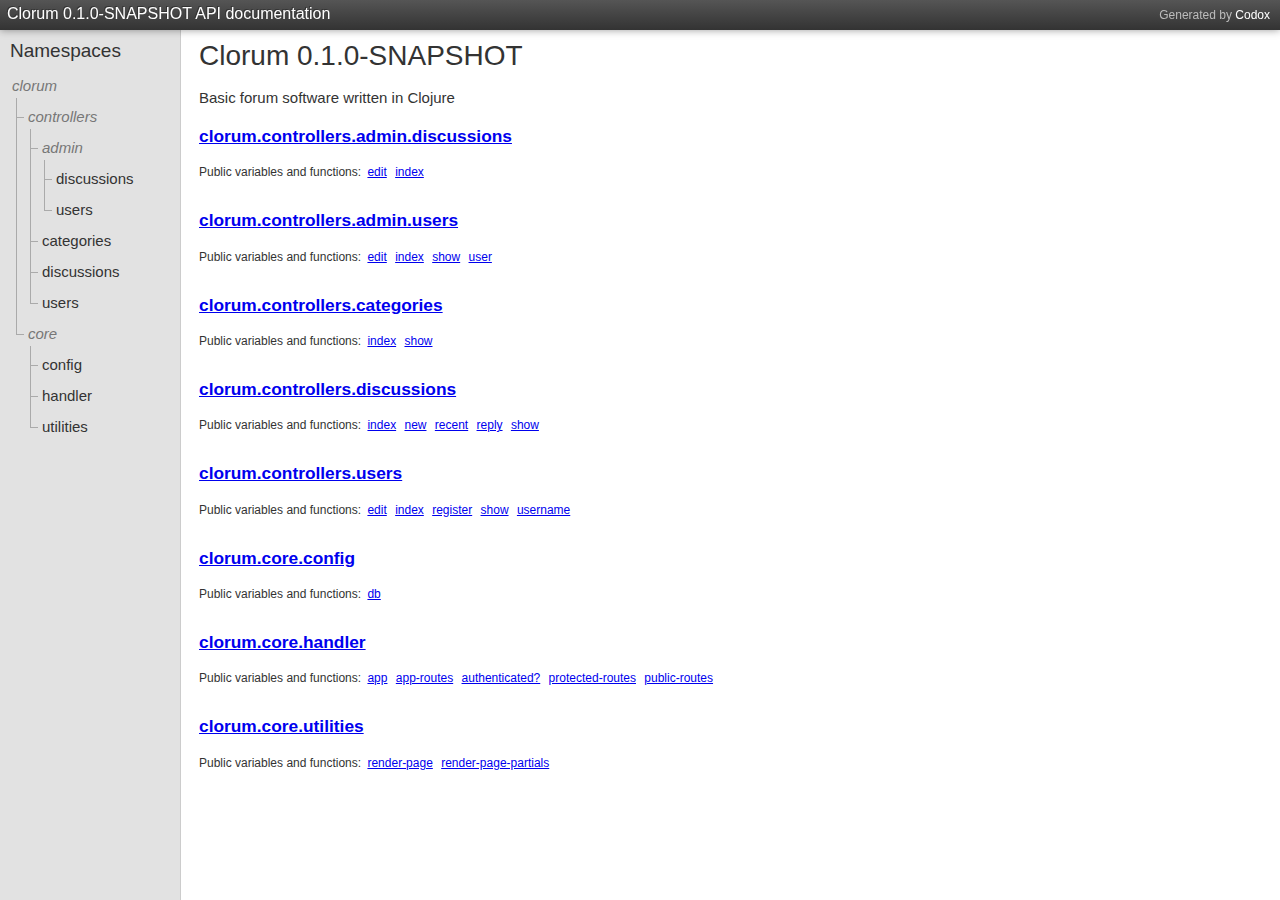
==== commit d43b525a: "Update documentation" ====
--- a/doc/index.html
+++ b/doc/index.html
@@ -1,2 +1,2 @@
 <!DOCTYPE html>
-<html><head><meta charset="UTF-8"><link href="css/default.css" rel="stylesheet" type="text/css"><script src="js/jquery.min.js" type="text/javascript"></script><script src="js/page_effects.js" type="text/javascript"></script><title>Clorum 0.1.0-SNAPSHOT API documentation</title></head><body><div id="header"><h2>Generated by <a href="https://github.com/weavejester/codox">Codox</a></h2><h1><a href="index.html">Clorum 0.1.0-SNAPSHOT API documentation</a></h1></div><div class="sidebar" id="namespaces"><h3><a href="index.html"><span class="inner">Namespaces</span></a></h3><ul><li class="depth-1"><div class="no-link"><div class="inner"><span class="tree"><span class="top"></span><span class="bottom"></span></span><span>clorum</span></div></div></li><li class="depth-2"><div class="no-link"><div class="inner"><span class="tree"><span class="top"></span><span class="bottom"></span></span><span>controllers</span></div></div></li><li class="depth-3"><div class="no-link"><div class="inner"><span class="tree"><span class="top"></span><span class="bottom"></span></span><span>admin</span></div></div></li><li class="depth-4 branch"><a href="clorum.controllers.admin.discussions.html"><div class="inner"><span class="tree"><span class="top"></span><span class="bottom"></span></span><span>discussions</span></div></a></li><li class="depth-4"><a href="clorum.controllers.admin.users.html"><div class="inner"><span class="tree"><span class="top"></span><span class="bottom"></span></span><span>users</span></div></a></li><li class="depth-3 branch"><a href="clorum.controllers.categories.html"><div class="inner"><span class="tree" style="top: -83px;"><span class="top" style="height: 92px;"></span><span class="bottom"></span></span><span>categories</span></div></a></li><li class="depth-3 branch"><a href="clorum.controllers.discussions.html"><div class="inner"><span class="tree"><span class="top"></span><span class="bottom"></span></span><span>discussions</span></div></a></li><li class="depth-3"><a href="clorum.controllers.users.html"><div class="inner"><span class="tree"><span class="top"></span><span class="bottom"></span></span><span>users</span></div></a></li><li class="depth-2"><div class="no-link"><div class="inner"><span class="tree" style="top: -207px;"><span class="top" style="height: 216px;"></span><span class="bottom"></span></span><span>core</span></div></div></li><li class="depth-3 branch"><a href="clorum.core.config.html"><div class="inner"><span class="tree"><span class="top"></span><span class="bottom"></span></span><span>config</span></div></a></li><li class="depth-3"><a href="clorum.core.handler.html"><div class="inner"><span class="tree"><span class="top"></span><span class="bottom"></span></span><span>handler</span></div></a></li></ul></div><div class="namespace-index" id="content"><h2>Clorum 0.1.0-SNAPSHOT</h2><div class="doc"><p>Basic forum software written in Clojure</p></div><div class="namespace"><h3><a href="clorum.controllers.admin.discussions.html">clorum.controllers.admin.discussions</a></h3><div class="doc"><pre class="plaintext"></pre></div><div class="index"><p>Public variables and functions:</p><ul><li> <a href="clorum.controllers.admin.discussions.html#var-edit">edit</a> </li><li> <a href="clorum.controllers.admin.discussions.html#var-index">index</a> </li><li> <a href="clorum.controllers.admin.discussions.html#var-read-template">read-template</a> </li><li> <a href="clorum.controllers.admin.discussions.html#var-render-template">render-template</a> </li></ul></div></div><div class="namespace"><h3><a href="clorum.controllers.admin.users.html">clorum.controllers.admin.users</a></h3><div class="doc"><pre class="plaintext"></pre></div><div class="index"><p>Public variables and functions:</p><ul><li> <a href="clorum.controllers.admin.users.html#var-edit">edit</a> </li><li> <a href="clorum.controllers.admin.users.html#var-index">index</a> </li><li> <a href="clorum.controllers.admin.users.html#var-read-template">read-template</a> </li><li> <a href="clorum.controllers.admin.users.html#var-render-template">render-template</a> </li><li> <a href="clorum.controllers.admin.users.html#var-show">show</a> </li></ul></div></div><div class="namespace"><h3><a href="clorum.controllers.categories.html">clorum.controllers.categories</a></h3><div class="doc"><pre class="plaintext"></pre></div><div class="index"><p>Public variables and functions:</p><ul><li> <a href="clorum.controllers.categories.html#var-index">index</a> </li><li> <a href="clorum.controllers.categories.html#var-read-template">read-template</a> </li><li> <a href="clorum.controllers.categories.html#var-render-template">render-template</a> </li><li> <a href="clorum.controllers.categories.html#var-show">show</a> </li></ul></div></div><div class="namespace"><h3><a href="clorum.controllers.discussions.html">clorum.controllers.discussions</a></h3><div class="doc"><pre class="plaintext"></pre></div><div class="index"><p>Public variables and functions:</p><ul><li> <a href="clorum.controllers.discussions.html#var-index">index</a> </li><li> <a href="clorum.controllers.discussions.html#var-new">new</a> </li><li> <a href="clorum.controllers.discussions.html#var-read-template">read-template</a> </li><li> <a href="clorum.controllers.discussions.html#var-recent">recent</a> </li><li> <a href="clorum.controllers.discussions.html#var-render-template">render-template</a> </li><li> <a href="clorum.controllers.discussions.html#var-reply">reply</a> </li><li> <a href="clorum.controllers.discussions.html#var-show">show</a> </li></ul></div></div><div class="namespace"><h3><a href="clorum.controllers.users.html">clorum.controllers.users</a></h3><div class="doc"><pre class="plaintext"></pre></div><div class="index"><p>Public variables and functions:</p><ul><li> <a href="clorum.controllers.users.html#var-edit">edit</a> </li><li> <a href="clorum.controllers.users.html#var-index">index</a> </li><li> <a href="clorum.controllers.users.html#var-read-template">read-template</a> </li><li> <a href="clorum.controllers.users.html#var-register">register</a> </li><li> <a href="clorum.controllers.users.html#var-render-template">render-template</a> </li><li> <a href="clorum.controllers.users.html#var-show">show</a> </li></ul></div></div><div class="namespace"><h3><a href="clorum.core.config.html">clorum.core.config</a></h3><div class="doc"><pre class="plaintext"></pre></div><div class="index"><p>Public variables and functions:</p><ul><li> <a href="clorum.core.config.html#var-db">db</a> </li></ul></div></div><div class="namespace"><h3><a href="clorum.core.handler.html">clorum.core.handler</a></h3><div class="doc"><pre class="plaintext"></pre></div><div class="index"><p>Public variables and functions:</p><ul><li> <a href="clorum.core.handler.html#var-app">app</a> </li><li> <a href="clorum.core.handler.html#var-app-routes">app-routes</a> </li><li> <a href="clorum.core.handler.html#var-authenticated.3F">authenticated?</a> </li><li> <a href="clorum.core.handler.html#var-protected-routes">protected-routes</a> </li><li> <a href="clorum.core.handler.html#var-public-routes">public-routes</a> </li></ul></div></div></div></body></html>+<html><head><meta charset="UTF-8"><link href="css/default.css" rel="stylesheet" type="text/css"><script src="js/jquery.min.js" type="text/javascript"></script><script src="js/page_effects.js" type="text/javascript"></script><title>Clorum 0.1.0-SNAPSHOT API documentation</title></head><body><div id="header"><h2>Generated by <a href="https://github.com/weavejester/codox">Codox</a></h2><h1><a href="index.html">Clorum 0.1.0-SNAPSHOT API documentation</a></h1></div><div class="sidebar" id="namespaces"><h3><a href="index.html"><span class="inner">Namespaces</span></a></h3><ul><li class="depth-1"><div class="no-link"><div class="inner"><span class="tree"><span class="top"></span><span class="bottom"></span></span><span>clorum</span></div></div></li><li class="depth-2"><div class="no-link"><div class="inner"><span class="tree"><span class="top"></span><span class="bottom"></span></span><span>controllers</span></div></div></li><li class="depth-3"><div class="no-link"><div class="inner"><span class="tree"><span class="top"></span><span class="bottom"></span></span><span>admin</span></div></div></li><li class="depth-4 branch"><a href="clorum.controllers.admin.discussions.html"><div class="inner"><span class="tree"><span class="top"></span><span class="bottom"></span></span><span>discussions</span></div></a></li><li class="depth-4"><a href="clorum.controllers.admin.users.html"><div class="inner"><span class="tree"><span class="top"></span><span class="bottom"></span></span><span>users</span></div></a></li><li class="depth-3 branch"><a href="clorum.controllers.categories.html"><div class="inner"><span class="tree" style="top: -83px;"><span class="top" style="height: 92px;"></span><span class="bottom"></span></span><span>categories</span></div></a></li><li class="depth-3 branch"><a href="clorum.controllers.discussions.html"><div class="inner"><span class="tree"><span class="top"></span><span class="bottom"></span></span><span>discussions</span></div></a></li><li class="depth-3"><a href="clorum.controllers.users.html"><div class="inner"><span class="tree"><span class="top"></span><span class="bottom"></span></span><span>users</span></div></a></li><li class="depth-2"><div class="no-link"><div class="inner"><span class="tree" style="top: -207px;"><span class="top" style="height: 216px;"></span><span class="bottom"></span></span><span>core</span></div></div></li><li class="depth-3 branch"><a href="clorum.core.config.html"><div class="inner"><span class="tree"><span class="top"></span><span class="bottom"></span></span><span>config</span></div></a></li><li class="depth-3 branch"><a href="clorum.core.handler.html"><div class="inner"><span class="tree"><span class="top"></span><span class="bottom"></span></span><span>handler</span></div></a></li><li class="depth-3"><a href="clorum.core.utilities.html"><div class="inner"><span class="tree"><span class="top"></span><span class="bottom"></span></span><span>utilities</span></div></a></li></ul></div><div class="namespace-index" id="content"><h2>Clorum 0.1.0-SNAPSHOT</h2><div class="doc"><p>Basic forum software written in Clojure</p></div><div class="namespace"><h3><a href="clorum.controllers.admin.discussions.html">clorum.controllers.admin.discussions</a></h3><div class="doc"><pre class="plaintext"></pre></div><div class="index"><p>Public variables and functions:</p><ul><li> <a href="clorum.controllers.admin.discussions.html#var-edit">edit</a> </li><li> <a href="clorum.controllers.admin.discussions.html#var-index">index</a> </li></ul></div></div><div class="namespace"><h3><a href="clorum.controllers.admin.users.html">clorum.controllers.admin.users</a></h3><div class="doc"><pre class="plaintext"></pre></div><div class="index"><p>Public variables and functions:</p><ul><li> <a href="clorum.controllers.admin.users.html#var-edit">edit</a> </li><li> <a href="clorum.controllers.admin.users.html#var-index">index</a> </li><li> <a href="clorum.controllers.admin.users.html#var-show">show</a> </li><li> <a href="clorum.controllers.admin.users.html#var-user">user</a> </li></ul></div></div><div class="namespace"><h3><a href="clorum.controllers.categories.html">clorum.controllers.categories</a></h3><div class="doc"><pre class="plaintext"></pre></div><div class="index"><p>Public variables and functions:</p><ul><li> <a href="clorum.controllers.categories.html#var-index">index</a> </li><li> <a href="clorum.controllers.categories.html#var-show">show</a> </li></ul></div></div><div class="namespace"><h3><a href="clorum.controllers.discussions.html">clorum.controllers.discussions</a></h3><div class="doc"><pre class="plaintext"></pre></div><div class="index"><p>Public variables and functions:</p><ul><li> <a href="clorum.controllers.discussions.html#var-index">index</a> </li><li> <a href="clorum.controllers.discussions.html#var-new">new</a> </li><li> <a href="clorum.controllers.discussions.html#var-recent">recent</a> </li><li> <a href="clorum.controllers.discussions.html#var-reply">reply</a> </li><li> <a href="clorum.controllers.discussions.html#var-show">show</a> </li></ul></div></div><div class="namespace"><h3><a href="clorum.controllers.users.html">clorum.controllers.users</a></h3><div class="doc"><pre class="plaintext"></pre></div><div class="index"><p>Public variables and functions:</p><ul><li> <a href="clorum.controllers.users.html#var-edit">edit</a> </li><li> <a href="clorum.controllers.users.html#var-index">index</a> </li><li> <a href="clorum.controllers.users.html#var-register">register</a> </li><li> <a href="clorum.controllers.users.html#var-show">show</a> </li><li> <a href="clorum.controllers.users.html#var-username">username</a> </li></ul></div></div><div class="namespace"><h3><a href="clorum.core.config.html">clorum.core.config</a></h3><div class="doc"><pre class="plaintext"></pre></div><div class="index"><p>Public variables and functions:</p><ul><li> <a href="clorum.core.config.html#var-db">db</a> </li></ul></div></div><div class="namespace"><h3><a href="clorum.core.handler.html">clorum.core.handler</a></h3><div class="doc"><pre class="plaintext"></pre></div><div class="index"><p>Public variables and functions:</p><ul><li> <a href="clorum.core.handler.html#var-app">app</a> </li><li> <a href="clorum.core.handler.html#var-app-routes">app-routes</a> </li><li> <a href="clorum.core.handler.html#var-authenticated.3F">authenticated?</a> </li><li> <a href="clorum.core.handler.html#var-protected-routes">protected-routes</a> </li><li> <a href="clorum.core.handler.html#var-public-routes">public-routes</a> </li></ul></div></div><div class="namespace"><h3><a href="clorum.core.utilities.html">clorum.core.utilities</a></h3><div class="doc"><pre class="plaintext"></pre></div><div class="index"><p>Public variables and functions:</p><ul><li> <a href="clorum.core.utilities.html#var-render-page">render-page</a> </li><li> <a href="clorum.core.utilities.html#var-render-page-partials">render-page-partials</a> </li></ul></div></div></div></body></html>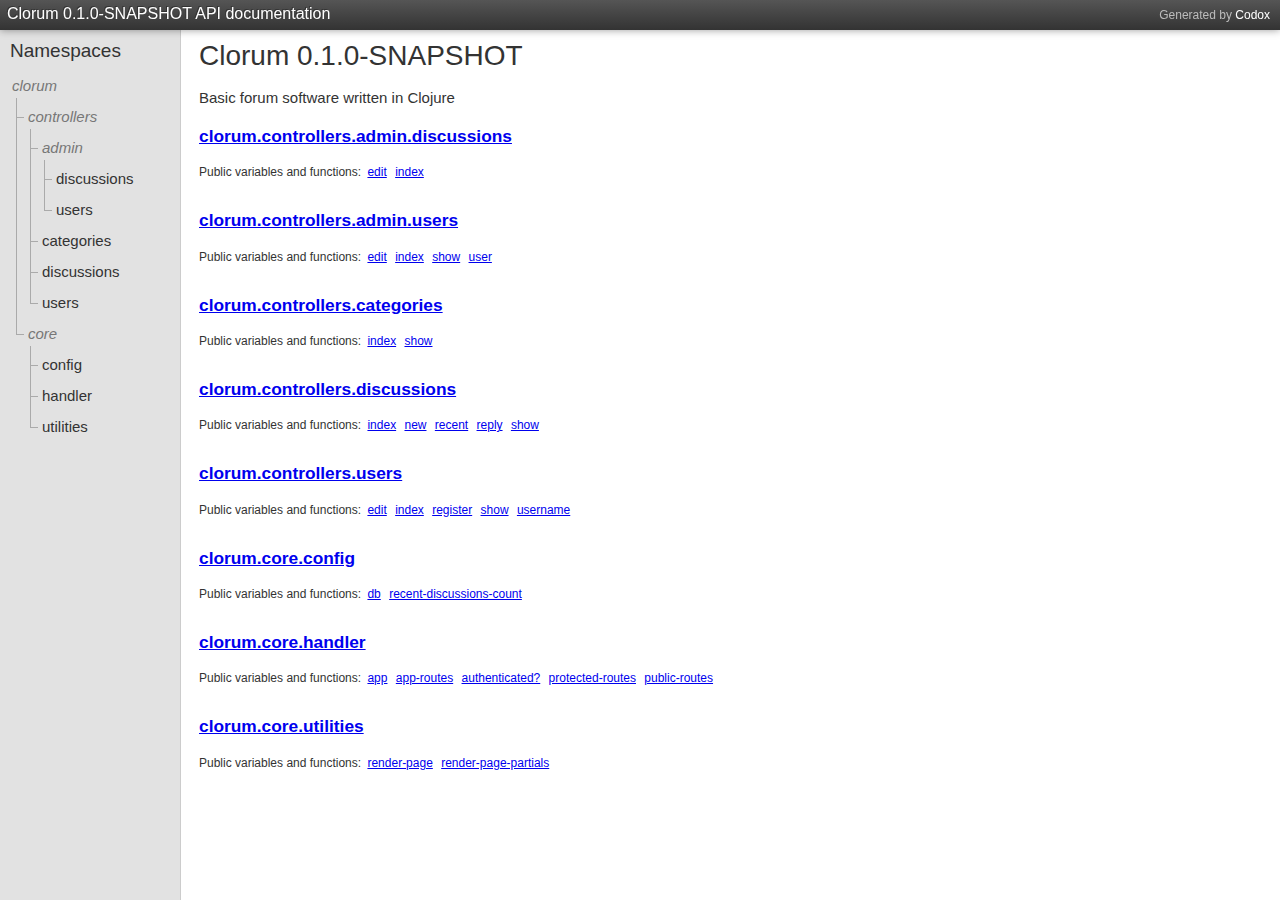
==== commit 9ac756c8: "Update documentation" ====
--- a/doc/index.html
+++ b/doc/index.html
@@ -1,2 +1,2 @@
 <!DOCTYPE html>
-<html><head><meta charset="UTF-8"><link href="css/default.css" rel="stylesheet" type="text/css"><script src="js/jquery.min.js" type="text/javascript"></script><script src="js/page_effects.js" type="text/javascript"></script><title>Clorum 0.1.0-SNAPSHOT API documentation</title></head><body><div id="header"><h2>Generated by <a href="https://github.com/weavejester/codox">Codox</a></h2><h1><a href="index.html">Clorum 0.1.0-SNAPSHOT API documentation</a></h1></div><div class="sidebar" id="namespaces"><h3><a href="index.html"><span class="inner">Namespaces</span></a></h3><ul><li class="depth-1"><div class="no-link"><div class="inner"><span class="tree"><span class="top"></span><span class="bottom"></span></span><span>clorum</span></div></div></li><li class="depth-2"><div class="no-link"><div class="inner"><span class="tree"><span class="top"></span><span class="bottom"></span></span><span>controllers</span></div></div></li><li class="depth-3"><div class="no-link"><div class="inner"><span class="tree"><span class="top"></span><span class="bottom"></span></span><span>admin</span></div></div></li><li class="depth-4 branch"><a href="clorum.controllers.admin.discussions.html"><div class="inner"><span class="tree"><span class="top"></span><span class="bottom"></span></span><span>discussions</span></div></a></li><li class="depth-4"><a href="clorum.controllers.admin.users.html"><div class="inner"><span class="tree"><span class="top"></span><span class="bottom"></span></span><span>users</span></div></a></li><li class="depth-3 branch"><a href="clorum.controllers.categories.html"><div class="inner"><span class="tree" style="top: -83px;"><span class="top" style="height: 92px;"></span><span class="bottom"></span></span><span>categories</span></div></a></li><li class="depth-3 branch"><a href="clorum.controllers.discussions.html"><div class="inner"><span class="tree"><span class="top"></span><span class="bottom"></span></span><span>discussions</span></div></a></li><li class="depth-3"><a href="clorum.controllers.users.html"><div class="inner"><span class="tree"><span class="top"></span><span class="bottom"></span></span><span>users</span></div></a></li><li class="depth-2"><div class="no-link"><div class="inner"><span class="tree" style="top: -207px;"><span class="top" style="height: 216px;"></span><span class="bottom"></span></span><span>core</span></div></div></li><li class="depth-3 branch"><a href="clorum.core.config.html"><div class="inner"><span class="tree"><span class="top"></span><span class="bottom"></span></span><span>config</span></div></a></li><li class="depth-3 branch"><a href="clorum.core.handler.html"><div class="inner"><span class="tree"><span class="top"></span><span class="bottom"></span></span><span>handler</span></div></a></li><li class="depth-3"><a href="clorum.core.utilities.html"><div class="inner"><span class="tree"><span class="top"></span><span class="bottom"></span></span><span>utilities</span></div></a></li></ul></div><div class="namespace-index" id="content"><h2>Clorum 0.1.0-SNAPSHOT</h2><div class="doc"><p>Basic forum software written in Clojure</p></div><div class="namespace"><h3><a href="clorum.controllers.admin.discussions.html">clorum.controllers.admin.discussions</a></h3><div class="doc"><pre class="plaintext"></pre></div><div class="index"><p>Public variables and functions:</p><ul><li> <a href="clorum.controllers.admin.discussions.html#var-edit">edit</a> </li><li> <a href="clorum.controllers.admin.discussions.html#var-index">index</a> </li></ul></div></div><div class="namespace"><h3><a href="clorum.controllers.admin.users.html">clorum.controllers.admin.users</a></h3><div class="doc"><pre class="plaintext"></pre></div><div class="index"><p>Public variables and functions:</p><ul><li> <a href="clorum.controllers.admin.users.html#var-edit">edit</a> </li><li> <a href="clorum.controllers.admin.users.html#var-index">index</a> </li><li> <a href="clorum.controllers.admin.users.html#var-show">show</a> </li><li> <a href="clorum.controllers.admin.users.html#var-user">user</a> </li></ul></div></div><div class="namespace"><h3><a href="clorum.controllers.categories.html">clorum.controllers.categories</a></h3><div class="doc"><pre class="plaintext"></pre></div><div class="index"><p>Public variables and functions:</p><ul><li> <a href="clorum.controllers.categories.html#var-index">index</a> </li><li> <a href="clorum.controllers.categories.html#var-show">show</a> </li></ul></div></div><div class="namespace"><h3><a href="clorum.controllers.discussions.html">clorum.controllers.discussions</a></h3><div class="doc"><pre class="plaintext"></pre></div><div class="index"><p>Public variables and functions:</p><ul><li> <a href="clorum.controllers.discussions.html#var-index">index</a> </li><li> <a href="clorum.controllers.discussions.html#var-new">new</a> </li><li> <a href="clorum.controllers.discussions.html#var-recent">recent</a> </li><li> <a href="clorum.controllers.discussions.html#var-reply">reply</a> </li><li> <a href="clorum.controllers.discussions.html#var-show">show</a> </li></ul></div></div><div class="namespace"><h3><a href="clorum.controllers.users.html">clorum.controllers.users</a></h3><div class="doc"><pre class="plaintext"></pre></div><div class="index"><p>Public variables and functions:</p><ul><li> <a href="clorum.controllers.users.html#var-edit">edit</a> </li><li> <a href="clorum.controllers.users.html#var-index">index</a> </li><li> <a href="clorum.controllers.users.html#var-register">register</a> </li><li> <a href="clorum.controllers.users.html#var-show">show</a> </li><li> <a href="clorum.controllers.users.html#var-username">username</a> </li></ul></div></div><div class="namespace"><h3><a href="clorum.core.config.html">clorum.core.config</a></h3><div class="doc"><pre class="plaintext"></pre></div><div class="index"><p>Public variables and functions:</p><ul><li> <a href="clorum.core.config.html#var-db">db</a> </li></ul></div></div><div class="namespace"><h3><a href="clorum.core.handler.html">clorum.core.handler</a></h3><div class="doc"><pre class="plaintext"></pre></div><div class="index"><p>Public variables and functions:</p><ul><li> <a href="clorum.core.handler.html#var-app">app</a> </li><li> <a href="clorum.core.handler.html#var-app-routes">app-routes</a> </li><li> <a href="clorum.core.handler.html#var-authenticated.3F">authenticated?</a> </li><li> <a href="clorum.core.handler.html#var-protected-routes">protected-routes</a> </li><li> <a href="clorum.core.handler.html#var-public-routes">public-routes</a> </li></ul></div></div><div class="namespace"><h3><a href="clorum.core.utilities.html">clorum.core.utilities</a></h3><div class="doc"><pre class="plaintext"></pre></div><div class="index"><p>Public variables and functions:</p><ul><li> <a href="clorum.core.utilities.html#var-render-page">render-page</a> </li><li> <a href="clorum.core.utilities.html#var-render-page-partials">render-page-partials</a> </li></ul></div></div></div></body></html>+<html><head><meta charset="UTF-8"><link href="css/default.css" rel="stylesheet" type="text/css"><script src="js/jquery.min.js" type="text/javascript"></script><script src="js/page_effects.js" type="text/javascript"></script><title>Clorum 0.1.0-SNAPSHOT API documentation</title></head><body><div id="header"><h2>Generated by <a href="https://github.com/weavejester/codox">Codox</a></h2><h1><a href="index.html">Clorum 0.1.0-SNAPSHOT API documentation</a></h1></div><div class="sidebar" id="namespaces"><h3><a href="index.html"><span class="inner">Namespaces</span></a></h3><ul><li class="depth-1"><div class="no-link"><div class="inner"><span class="tree"><span class="top"></span><span class="bottom"></span></span><span>clorum</span></div></div></li><li class="depth-2"><div class="no-link"><div class="inner"><span class="tree"><span class="top"></span><span class="bottom"></span></span><span>controllers</span></div></div></li><li class="depth-3"><div class="no-link"><div class="inner"><span class="tree"><span class="top"></span><span class="bottom"></span></span><span>admin</span></div></div></li><li class="depth-4 branch"><a href="clorum.controllers.admin.discussions.html"><div class="inner"><span class="tree"><span class="top"></span><span class="bottom"></span></span><span>discussions</span></div></a></li><li class="depth-4"><a href="clorum.controllers.admin.users.html"><div class="inner"><span class="tree"><span class="top"></span><span class="bottom"></span></span><span>users</span></div></a></li><li class="depth-3 branch"><a href="clorum.controllers.categories.html"><div class="inner"><span class="tree" style="top: -83px;"><span class="top" style="height: 92px;"></span><span class="bottom"></span></span><span>categories</span></div></a></li><li class="depth-3 branch"><a href="clorum.controllers.discussions.html"><div class="inner"><span class="tree"><span class="top"></span><span class="bottom"></span></span><span>discussions</span></div></a></li><li class="depth-3"><a href="clorum.controllers.users.html"><div class="inner"><span class="tree"><span class="top"></span><span class="bottom"></span></span><span>users</span></div></a></li><li class="depth-2"><div class="no-link"><div class="inner"><span class="tree" style="top: -207px;"><span class="top" style="height: 216px;"></span><span class="bottom"></span></span><span>core</span></div></div></li><li class="depth-3 branch"><a href="clorum.core.config.html"><div class="inner"><span class="tree"><span class="top"></span><span class="bottom"></span></span><span>config</span></div></a></li><li class="depth-3 branch"><a href="clorum.core.handler.html"><div class="inner"><span class="tree"><span class="top"></span><span class="bottom"></span></span><span>handler</span></div></a></li><li class="depth-3"><a href="clorum.core.utilities.html"><div class="inner"><span class="tree"><span class="top"></span><span class="bottom"></span></span><span>utilities</span></div></a></li></ul></div><div class="namespace-index" id="content"><h2>Clorum 0.1.0-SNAPSHOT</h2><div class="doc"><p>Basic forum software written in Clojure</p></div><div class="namespace"><h3><a href="clorum.controllers.admin.discussions.html">clorum.controllers.admin.discussions</a></h3><div class="doc"><pre class="plaintext"></pre></div><div class="index"><p>Public variables and functions:</p><ul><li> <a href="clorum.controllers.admin.discussions.html#var-edit">edit</a> </li><li> <a href="clorum.controllers.admin.discussions.html#var-index">index</a> </li></ul></div></div><div class="namespace"><h3><a href="clorum.controllers.admin.users.html">clorum.controllers.admin.users</a></h3><div class="doc"><pre class="plaintext"></pre></div><div class="index"><p>Public variables and functions:</p><ul><li> <a href="clorum.controllers.admin.users.html#var-edit">edit</a> </li><li> <a href="clorum.controllers.admin.users.html#var-index">index</a> </li><li> <a href="clorum.controllers.admin.users.html#var-show">show</a> </li><li> <a href="clorum.controllers.admin.users.html#var-user">user</a> </li></ul></div></div><div class="namespace"><h3><a href="clorum.controllers.categories.html">clorum.controllers.categories</a></h3><div class="doc"><pre class="plaintext"></pre></div><div class="index"><p>Public variables and functions:</p><ul><li> <a href="clorum.controllers.categories.html#var-index">index</a> </li><li> <a href="clorum.controllers.categories.html#var-show">show</a> </li></ul></div></div><div class="namespace"><h3><a href="clorum.controllers.discussions.html">clorum.controllers.discussions</a></h3><div class="doc"><pre class="plaintext"></pre></div><div class="index"><p>Public variables and functions:</p><ul><li> <a href="clorum.controllers.discussions.html#var-index">index</a> </li><li> <a href="clorum.controllers.discussions.html#var-new">new</a> </li><li> <a href="clorum.controllers.discussions.html#var-recent">recent</a> </li><li> <a href="clorum.controllers.discussions.html#var-reply">reply</a> </li><li> <a href="clorum.controllers.discussions.html#var-show">show</a> </li></ul></div></div><div class="namespace"><h3><a href="clorum.controllers.users.html">clorum.controllers.users</a></h3><div class="doc"><pre class="plaintext"></pre></div><div class="index"><p>Public variables and functions:</p><ul><li> <a href="clorum.controllers.users.html#var-edit">edit</a> </li><li> <a href="clorum.controllers.users.html#var-index">index</a> </li><li> <a href="clorum.controllers.users.html#var-register">register</a> </li><li> <a href="clorum.controllers.users.html#var-show">show</a> </li><li> <a href="clorum.controllers.users.html#var-username">username</a> </li></ul></div></div><div class="namespace"><h3><a href="clorum.core.config.html">clorum.core.config</a></h3><div class="doc"><pre class="plaintext"></pre></div><div class="index"><p>Public variables and functions:</p><ul><li> <a href="clorum.core.config.html#var-db">db</a> </li><li> <a href="clorum.core.config.html#var-recent-discussions-count">recent-discussions-count</a> </li></ul></div></div><div class="namespace"><h3><a href="clorum.core.handler.html">clorum.core.handler</a></h3><div class="doc"><pre class="plaintext"></pre></div><div class="index"><p>Public variables and functions:</p><ul><li> <a href="clorum.core.handler.html#var-app">app</a> </li><li> <a href="clorum.core.handler.html#var-app-routes">app-routes</a> </li><li> <a href="clorum.core.handler.html#var-authenticated.3F">authenticated?</a> </li><li> <a href="clorum.core.handler.html#var-protected-routes">protected-routes</a> </li><li> <a href="clorum.core.handler.html#var-public-routes">public-routes</a> </li></ul></div></div><div class="namespace"><h3><a href="clorum.core.utilities.html">clorum.core.utilities</a></h3><div class="doc"><pre class="plaintext"></pre></div><div class="index"><p>Public variables and functions:</p><ul><li> <a href="clorum.core.utilities.html#var-render-page">render-page</a> </li><li> <a href="clorum.core.utilities.html#var-render-page-partials">render-page-partials</a> </li></ul></div></div></div></body></html>